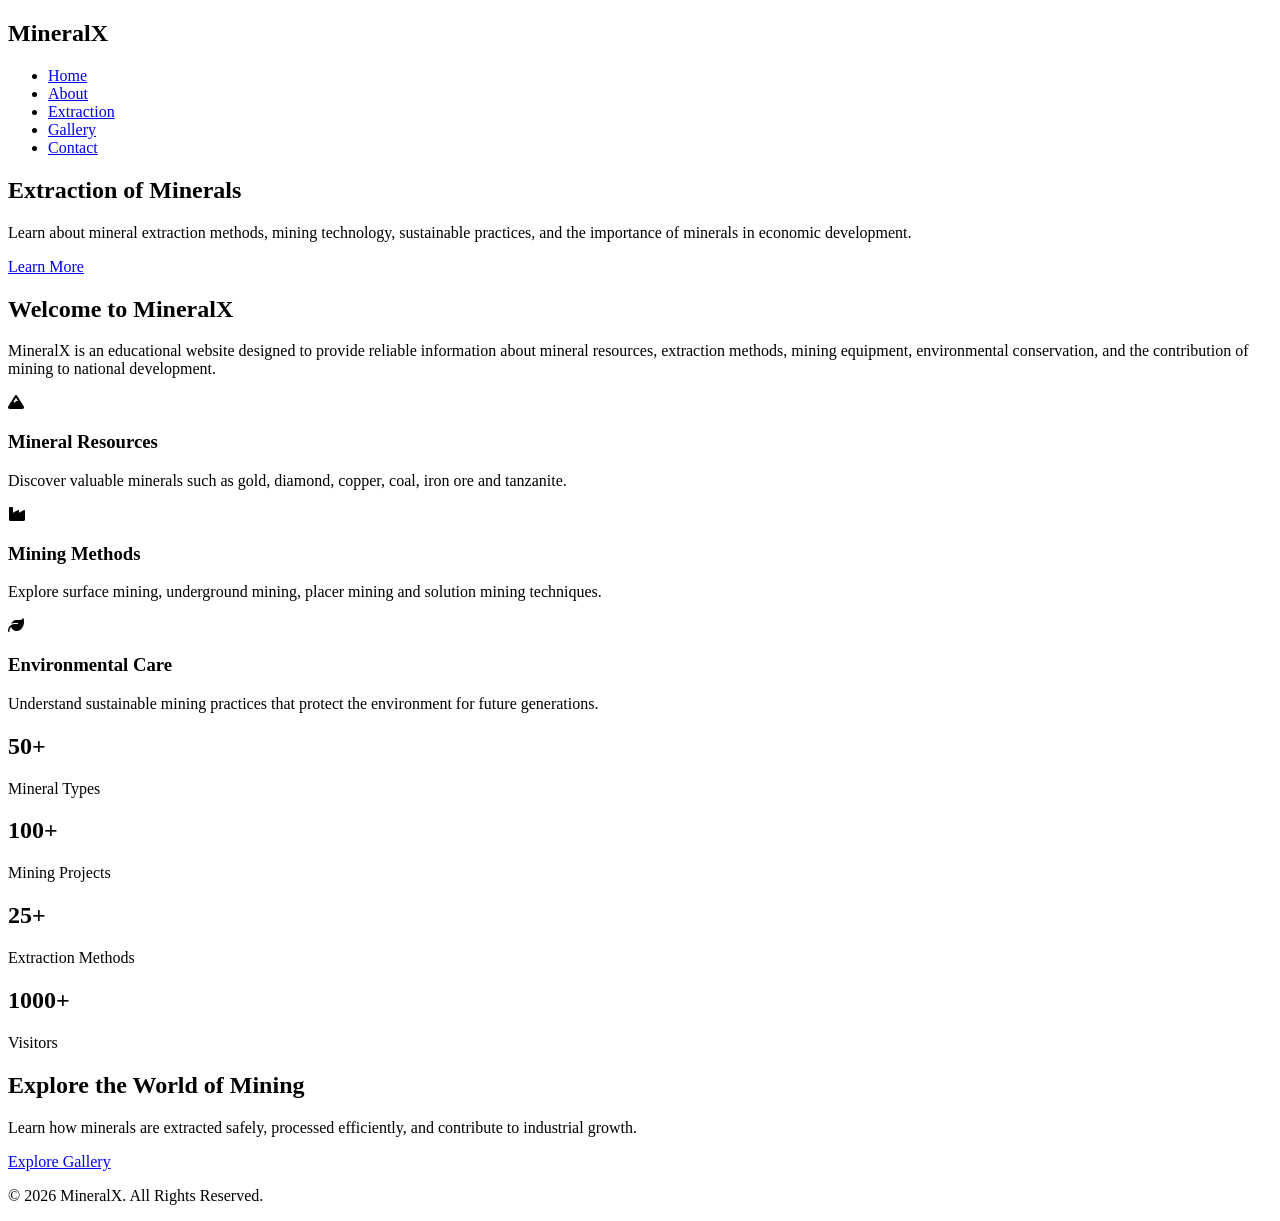
==== index.html @ 9e1f9440 "Add files via upload" ====
<!DOCTYPE html>
<html lang="en">
<head>
    <meta charset="UTF-8">
    <meta name="viewport" content="width=device-width, initial-scale=1.0">
    <title>MineralX | Extraction of Minerals</title>

    <link rel="stylesheet" href="css/style.css">
   

    <!-- Google Font -->
    <link href="https://fonts.googleapis.com/css2?family=Poppins:wght@300;400;500;600;700&display=swap" rel="stylesheet">

    <!-- Font Awesome -->
    <link rel="stylesheet"
    href="https://cdnjs.cloudflare.com/ajax/libs/font-awesome/6.6.0/css/all.min.css">
</head>

<body>

<!-- ================= HEADER ================= -->

<header>
    <nav class="navbar">

        <div class="logo">
            <h2>MineralX</h2>
        </div>

        <ul class="nav-links">
            <li><a href="index.html" class="active">Home</a></li>
            <li><a href="about.html">About</a></li>
            <li><a href="extraction.html">Extraction</a></li>
            <li><a href="gallery.html">Gallery</a></li>
            <li><a href="contact.html">Contact</a></li>
        </ul>

    </nav>
</header>

<!-- ================= HERO SECTION ================= -->

<section class="hero">

    <div class="hero-content">

        <h1>Extraction of Minerals</h1>

        <p>
            Learn about mineral extraction methods, mining technology,
            sustainable practices, and the importance of minerals in
            economic development.
        </p>

        <a href="about.html" class="btn">Learn More</a>

    </div>

</section>

<!-- ================= INTRO ================= -->

<section class="intro">

    <h2>Welcome to MineralX</h2>

    <p>
        MineralX is an educational website designed to provide
        reliable information about mineral resources, extraction
        methods, mining equipment, environmental conservation,
        and the contribution of mining to national development.
    </p>

</section>

<!-- ================= FEATURES ================= -->

<section class="features">

    <div class="card">
        <i class="fa-solid fa-mountain"></i>

        <h3>Mineral Resources</h3>

        <p>
            Discover valuable minerals such as gold,
            diamond, copper, coal, iron ore and tanzanite.
        </p>
    </div>

    <div class="card">
        <i class="fa-solid fa-industry"></i>

        <h3>Mining Methods</h3>

        <p>
            Explore surface mining, underground mining,
            placer mining and solution mining techniques.
        </p>
    </div>

    <div class="card">
        <i class="fa-solid fa-leaf"></i>

        <h3>Environmental Care</h3>

        <p>
            Understand sustainable mining practices
            that protect the environment for future generations.
        </p>
    </div>

</section>

<!-- ================= STATISTICS ================= -->

<section class="statistics">

    <div class="stat-box">
        <h2>50+</h2>
        <p>Mineral Types</p>
    </div>

    <div class="stat-box">
        <h2>100+</h2>
        <p>Mining Projects</p>
    </div>

    <div class="stat-box">
        <h2>25+</h2>
        <p>Extraction Methods</p>
    </div>

    <div class="stat-box">
        <h2>1000+</h2>
        <p>Visitors</p>
    </div>

</section>

<!-- ================= CALL TO ACTION ================= -->

<section class="cta">

    <h2>Explore the World of Mining</h2>

    <p>
        Learn how minerals are extracted safely,
        processed efficiently, and contribute to industrial growth.
    </p>

    <a href="gallery.html" class="btn">Explore Gallery</a>

</section>

<!-- ================= FOOTER ================= -->

<footer>

    <p>
        © 2026 MineralX. All Rights Reserved.
    </p>

</footer>

<script src="js/script.js"></script>

</body>
</html>
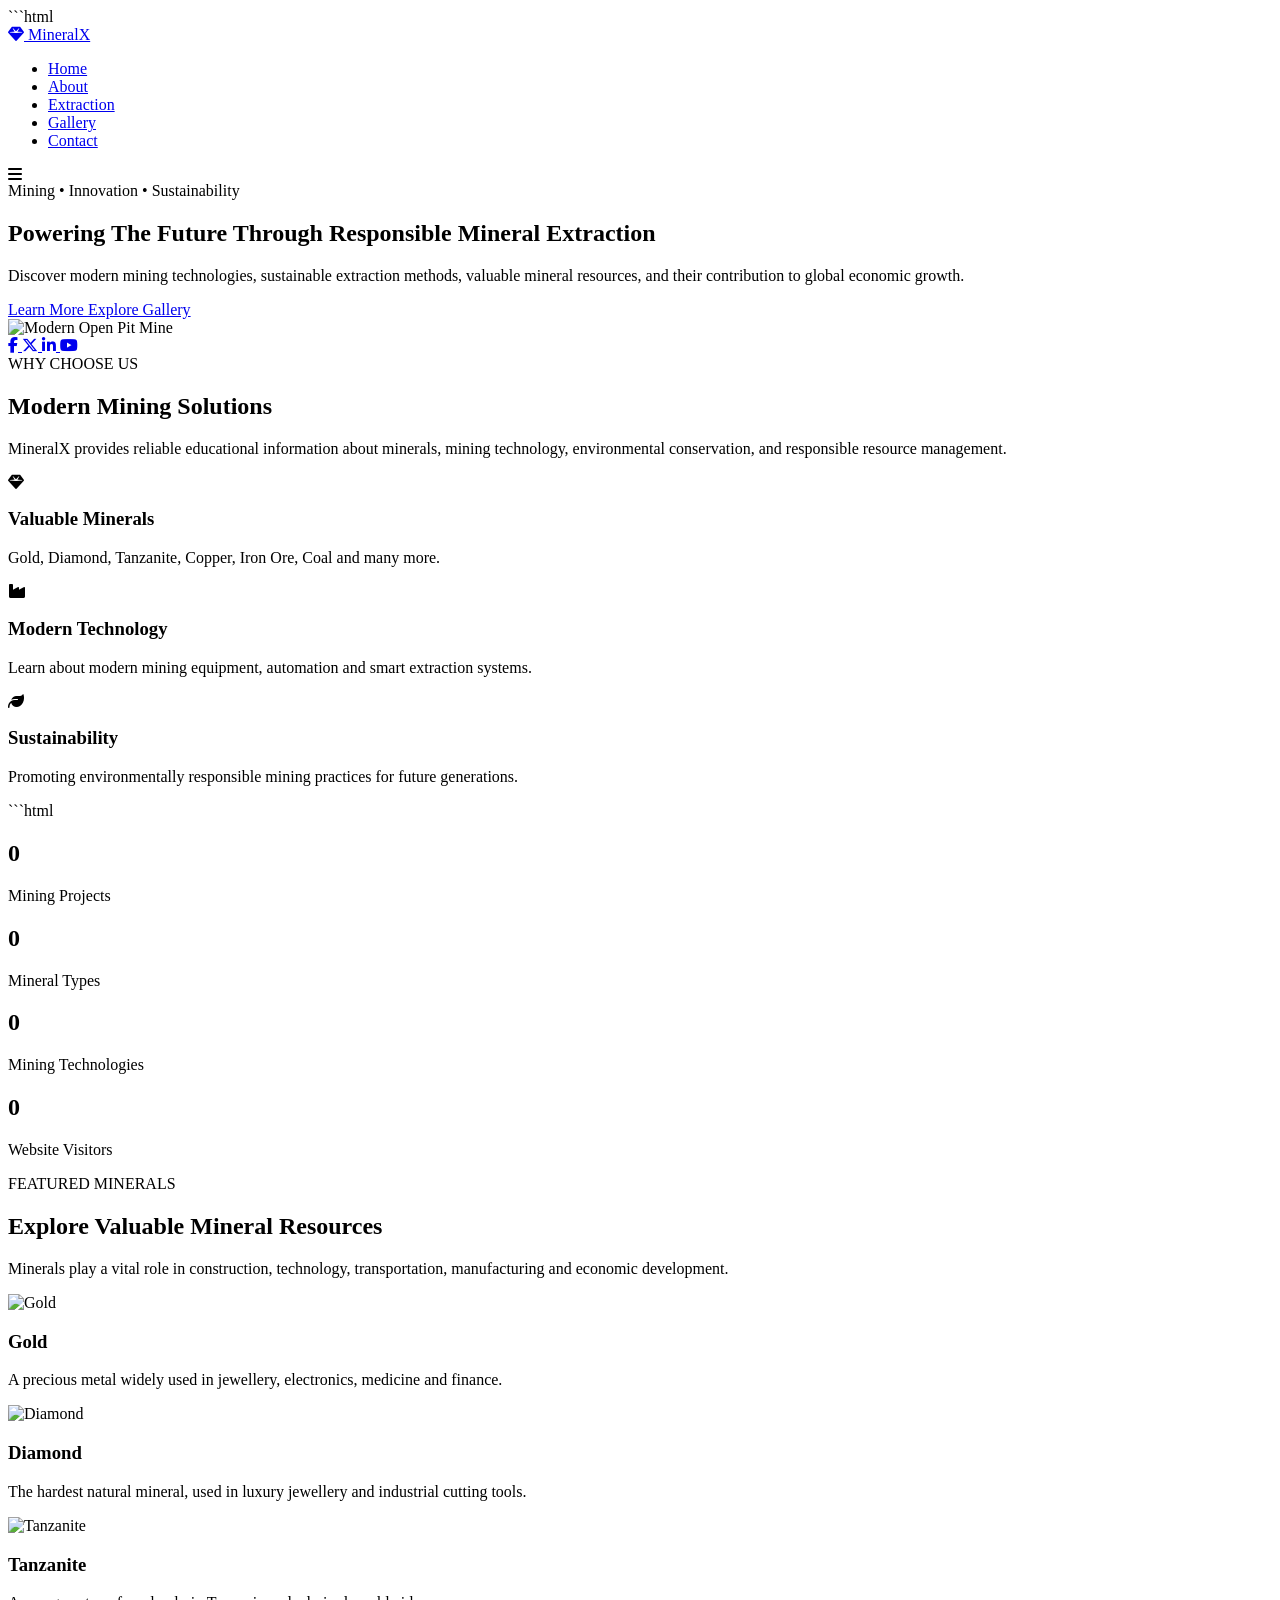
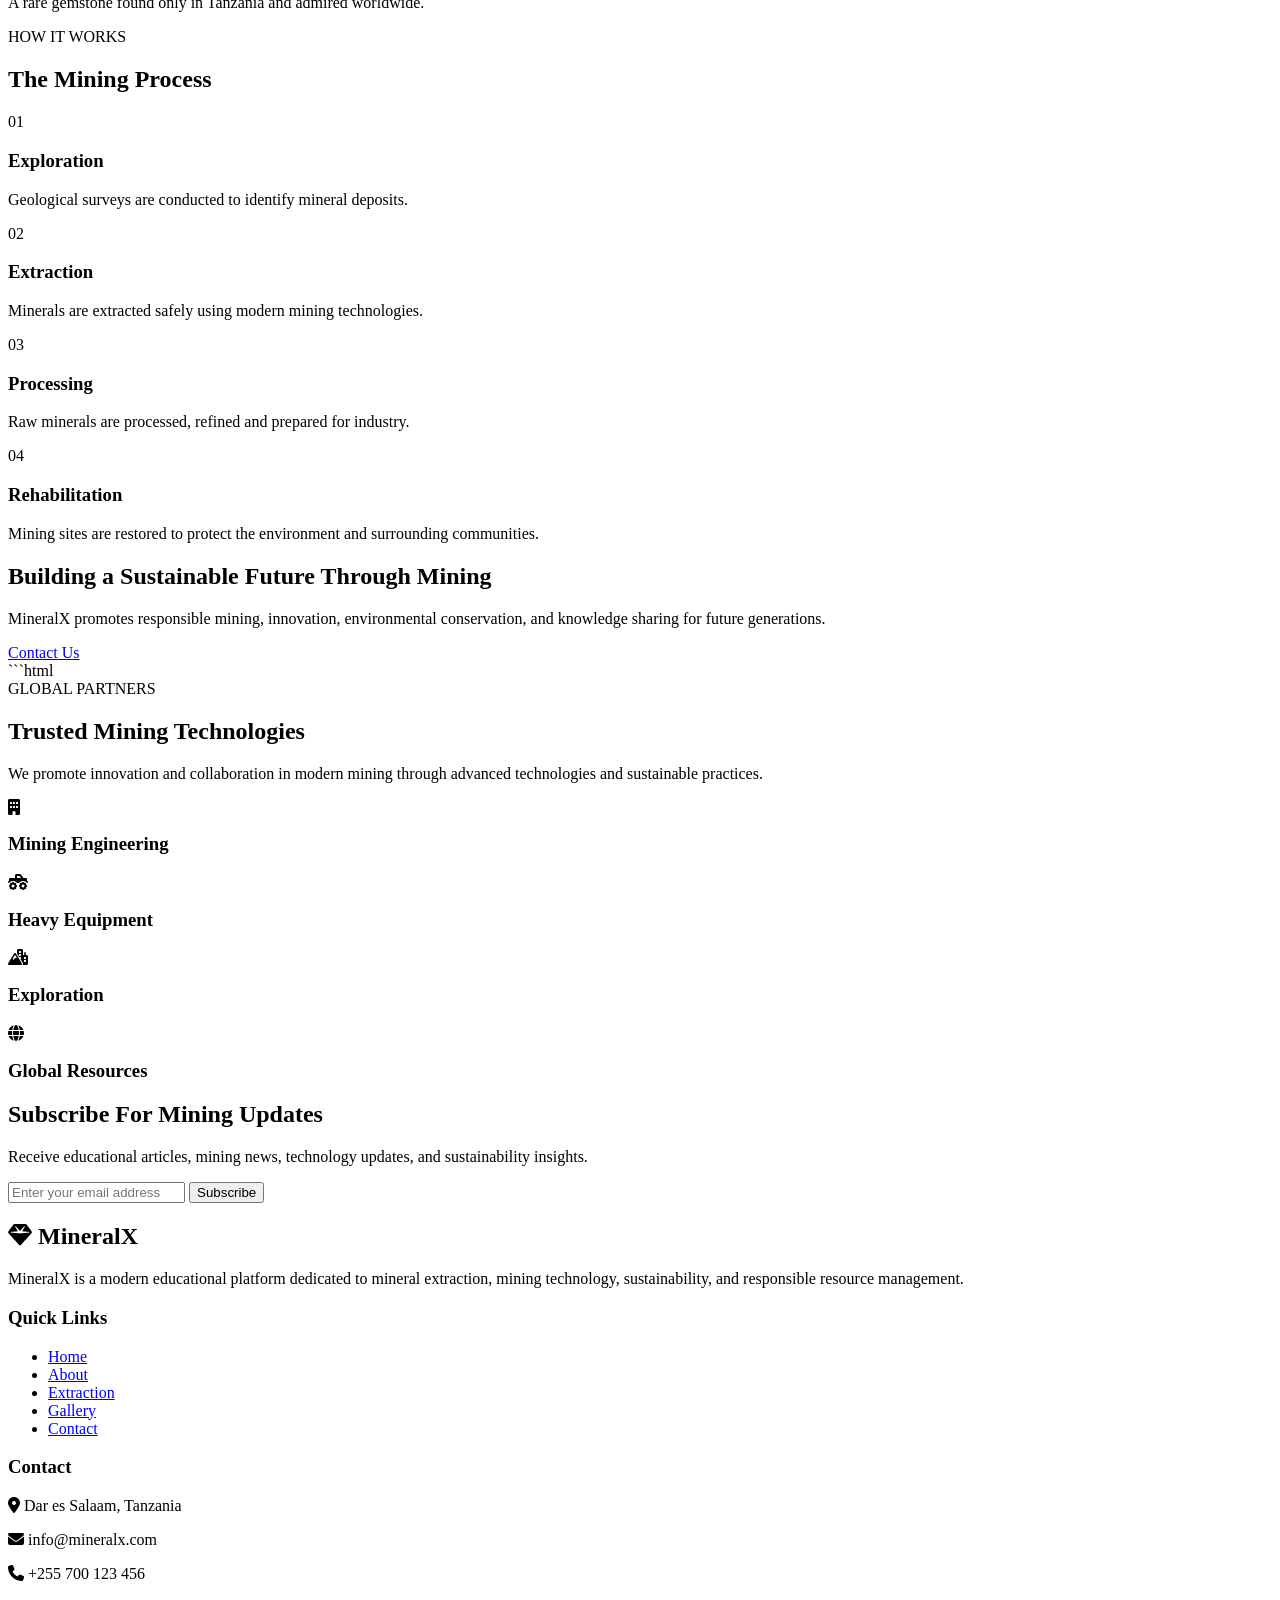
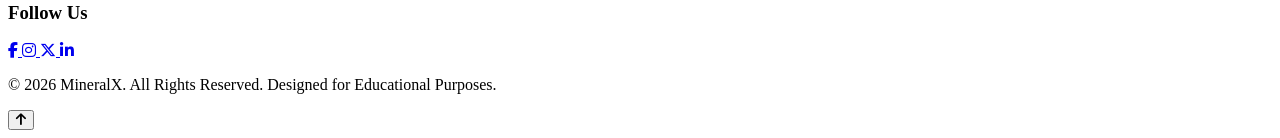
==== commit fead48de: "Add files via upload" ====
--- a/index.html
+++ b/index.html
@@ -1,169 +1,748 @@
+```html
 <!DOCTYPE html>
 <html lang="en">
+
 <head>
+
     <meta charset="UTF-8">
     <meta name="viewport" content="width=device-width, initial-scale=1.0">
-    <title>MineralX | Extraction of Minerals</title>
-
-    <link rel="stylesheet" href="css/style.css">
-   
+
+    <title>MineralX | Modern Mining Solutions</title>
+
+    <meta name="description"
+        content="MineralX is a modern educational website about mineral extraction, mining technology, sustainability and natural resources.">
 
     <!-- Google Font -->
-    <link href="https://fonts.googleapis.com/css2?family=Poppins:wght@300;400;500;600;700&display=swap" rel="stylesheet">
+    <link rel="preconnect" href="https://fonts.googleapis.com">
+    <link rel="preconnect" href="https://fonts.gstatic.com" crossorigin>
+
+    <link href="https://fonts.googleapis.com/css2?family=Poppins:wght@300;400;500;600;700;800&display=swap"
+        rel="stylesheet">
 
     <!-- Font Awesome -->
     <link rel="stylesheet"
-    href="https://cdnjs.cloudflare.com/ajax/libs/font-awesome/6.6.0/css/all.min.css">
+        href="https://cdnjs.cloudflare.com/ajax/libs/font-awesome/6.6.0/css/all.min.css">
+
+    <!-- Main CSS -->
+    <link rel="stylesheet" href="css/style.css">
+
 </head>
 
 <body>
 
+<!-- ================= PRELOADER ================= -->
+
+<div id="preloader">
+    <div class="loader"></div>
+</div>
+
 <!-- ================= HEADER ================= -->
 
-<header>
+<header id="header">
+
     <nav class="navbar">
 
-        <div class="logo">
-            <h2>MineralX</h2>
-        </div>
-
-        <ul class="nav-links">
-            <li><a href="index.html" class="active">Home</a></li>
-            <li><a href="about.html">About</a></li>
-            <li><a href="extraction.html">Extraction</a></li>
-            <li><a href="gallery.html">Gallery</a></li>
-            <li><a href="contact.html">Contact</a></li>
+        <a href="index.html" class="logo">
+
+            <i class="fa-solid fa-gem"></i>
+
+            <span>MineralX</span>
+
+        </a>
+
+        <ul class="nav-menu">
+
+            <li>
+                <a href="index.html" class="active">
+                    Home
+                </a>
+            </li>
+
+            <li>
+                <a href="about.html">
+                    About
+                </a>
+            </li>
+
+            <li>
+                <a href="extraction.html">
+                    Extraction
+                </a>
+            </li>
+
+            <li>
+                <a href="gallery.html">
+                    Gallery
+                </a>
+            </li>
+
+            <li>
+                <a href="contact.html">
+                    Contact
+                </a>
+            </li>
+
         </ul>
 
+        <div class="menu-btn">
+
+            <i class="fas fa-bars"></i>
+
+        </div>
+
     </nav>
+
 </header>
 
-<!-- ================= HERO SECTION ================= -->
+<!-- ================= HERO ================= -->
 
 <section class="hero">
 
+    <div class="hero-overlay"></div>
+
     <div class="hero-content">
 
-        <h1>Extraction of Minerals</h1>
+        <span class="hero-tag">
+
+            Mining • Innovation • Sustainability
+
+        </span>
+
+        <h1>
+
+            Powering The Future Through
+            Responsible Mineral Extraction
+
+        </h1>
 
         <p>
-            Learn about mineral extraction methods, mining technology,
-            sustainable practices, and the importance of minerals in
-            economic development.
+
+            Discover modern mining technologies,
+            sustainable extraction methods,
+            valuable mineral resources,
+            and their contribution to global economic growth.
+
         </p>
 
-        <a href="about.html" class="btn">Learn More</a>
-
-    </div>
+        <div class="hero-buttons">
+
+            <a href="about.html" class="btn-primary">
+
+                Learn More
+
+            </a>
+
+            <a href="gallery.html" class="btn-secondary">
+
+                Explore Gallery
+
+            </a>
+
+        </div>
+
+    </div>
+
+    <!-- Hero Image -->
+    <!-- Badala ya folder la images, weka link hapa -->
+
+    <img
+
+        src="https://www.google.com/imgres?q=extraction%20of%20mineral%20geita&imgurl=https%3A%2F%2Fwww.miningfrontier.com%2Fwp-content%2Fuploads%2F2026%2F06%2Fimwelo-gold-project.webp&imgrefurl=https%3A%2F%2Fwww.miningfrontier.com%2Fpress-releases%2Fimwelo-gold-project-a-tanzania-gold-mine-to-be-gold-funded%2F&docid=VSr9dCdRti04IM&tbnid=961ebAPlWI7zqM&vet=12ahUKEwiW7JiD0LyVAxWa2QIHHWTzO5I4HhCc8A56BAhyEAA..i&w=1030&h=580&hcb=2&ved=2ahUKEwiW7JiD0LyVAxWa2QIHHWTzO5I4HhCc8A56BAhyEAA"
+
+        alt="Modern Open Pit Mine"
+
+        class="hero-image">
 
 </section>
 
-<!-- ================= INTRO ================= -->
-
-<section class="intro">
-
-    <h2>Welcome to MineralX</h2>
-
-    <p>
-        MineralX is an educational website designed to provide
-        reliable information about mineral resources, extraction
-        methods, mining equipment, environmental conservation,
-        and the contribution of mining to national development.
-    </p>
+<!-- ================= FLOATING SOCIAL ================= -->
+
+<div class="social-icons">
+
+    <a href="#">
+
+        <i class="fab fa-facebook-f"></i>
+
+    </a>
+
+    <a href="#">
+
+        <i class="fab fa-x-twitter"></i>
+
+    </a>
+
+    <a href="#">
+
+        <i class="fab fa-linkedin-in"></i>
+
+    </a>
+
+    <a href="#">
+
+        <i class="fab fa-youtube"></i>
+
+    </a>
+
+</div>
+
+<!-- ================= FEATURE SECTION ================= -->
+
+<section class="features">
+
+    <div class="section-title">
+
+        <span>
+
+            WHY CHOOSE US
+
+        </span>
+
+        <h2>
+
+            Modern Mining Solutions
+
+        </h2>
+
+        <p>
+
+            MineralX provides reliable educational information
+            about minerals, mining technology,
+            environmental conservation,
+            and responsible resource management.
+
+        </p>
+
+    </div>
+
+    <div class="feature-grid">
+
+        <div class="feature-card">
+
+            <i class="fa-solid fa-gem"></i>
+
+            <h3>
+
+                Valuable Minerals
+
+            </h3>
+
+            <p>
+
+                Gold, Diamond,
+                Tanzanite,
+                Copper,
+                Iron Ore,
+                Coal and many more.
+
+            </p>
+
+        </div>
+
+        <div class="feature-card">
+
+            <i class="fa-solid fa-industry"></i>
+
+            <h3>
+
+                Modern Technology
+
+            </h3>
+
+            <p>
+
+                Learn about modern mining equipment,
+                automation and smart extraction systems.
+
+            </p>
+
+        </div>
+
+        <div class="feature-card">
+
+            <i class="fa-solid fa-leaf"></i>
+
+            <h3>
+
+                Sustainability
+
+            </h3>
+
+            <p>
+
+                Promoting environmentally responsible
+                mining practices for future generations.
+
+            </p>
+
+        </div>
+
+    </div>
 
 </section>
-
-<!-- ================= FEATURES ================= -->
-
-<section class="features">
-
-    <div class="card">
-        <i class="fa-solid fa-mountain"></i>
-
-        <h3>Mineral Resources</h3>
+```html
+<!-- ================= STATISTICS ================= -->
+
+<section class="statistics">
+
+    <div class="stat-box">
+        <h2 class="counter" data-target="150">0</h2>
+        <p>Mining Projects</p>
+    </div>
+
+    <div class="stat-box">
+        <h2 class="counter" data-target="80">0</h2>
+        <p>Mineral Types</p>
+    </div>
+
+    <div class="stat-box">
+        <h2 class="counter" data-target="35">0</h2>
+        <p>Mining Technologies</p>
+    </div>
+
+    <div class="stat-box">
+        <h2 class="counter" data-target="5000">0</h2>
+        <p>Website Visitors</p>
+    </div>
+
+</section>
+
+<!-- ================= FEATURED MINERALS ================= -->
+
+<section class="minerals">
+
+    <div class="section-title">
+
+        <span>FEATURED MINERALS</span>
+
+        <h2>Explore Valuable Mineral Resources</h2>
 
         <p>
-            Discover valuable minerals such as gold,
-            diamond, copper, coal, iron ore and tanzanite.
+
+            Minerals play a vital role in construction,
+            technology, transportation,
+            manufacturing and economic development.
+
         </p>
-    </div>
-
-    <div class="card">
-        <i class="fa-solid fa-industry"></i>
-
-        <h3>Mining Methods</h3>
+
+    </div>
+
+    <div class="mineral-grid">
+
+        <div class="mineral-card">
+
+            <img
+            src="https://www.google.com/imgres?q=gold&imgurl=https%3A%2F%2Fupload.wikimedia.org%2Fwikipedia%2Fcommons%2Fthumb%2F6%2F69%2FGold_nugget_%2528Australia%2529_4_%252816848647509%2529.jpg%2F1280px-Gold_nugget_%2528Australia%2529_4_%252816848647509%2529.jpg&imgrefurl=https%3A%2F%2Fsimple.wikipedia.org%2Fwiki%2FGold&docid=y9gS1nDmKG-AhM&tbnid=CB0AO5V9Kh22RM&vet=12ahUKEwik0-uszbyVAxX_2AIHHb1fFtoQnPAOegUIhwEQAA..i&w=1280&h=826&hcb=2&ved=2ahUKEwik0-uszbyVAxX_2AIHHb1fFtoQnPAOegUIhwEQAA"
+            alt="Gold">
+
+            <div class="mineral-content">
+
+                <h3>Gold</h3>
+
+                <p>
+
+                    A precious metal widely used
+                    in jewellery,
+                    electronics,
+                    medicine and finance.
+
+                </p>
+
+            </div>
+
+        </div>
+
+        <div class="mineral-card">
+
+            <img
+            src="https://www.google.com/imgres?q=diamond&imgurl=https%3A%2F%2Fdocs.growndiamondcorp.com%2Fblog%2Ftypes-of-diamonds.png&imgrefurl=https%3A%2F%2Fwww.growndiamondcorp.com%2Fblog%2Ftypes-of-diamonds%2F&docid=-PT3LBJb5nv6-M&tbnid=-i2BBeiqqwc5hM&vet=12ahUKEwiY_JPYzbyVAxV90wIHHTLDHJgQnPAOegQIPBAA..i&w=613&h=420&hcb=2&ved=2ahUKEwiY_JPYzbyVAxV90wIHHTLDHJgQnPAOegQIPBAA"
+            alt="Diamond">
+
+            <div class="mineral-content">
+
+                <h3>Diamond</h3>
+
+                <p>
+
+                    The hardest natural mineral,
+                    used in luxury jewellery
+                    and industrial cutting tools.
+
+                </p>
+
+            </div>
+
+        </div>
+
+        <div class="mineral-card">
+
+            <img
+            src="https://www.google.com/imgres?q=tanzanite&imgurl=https%3A%2F%2Fimages.squarespace-cdn.com%2Fcontent%2Fv1%2F61825c74d9203b33c801cdc9%2F1727256665579-7UVQJ51OVQ7BPXRC99N2%2F26.LSB_43945_S-000827.jpeg&imgrefurl=https%3A%2F%2Fwww.dorishangartner.com%2Fgems%2Ftanzanite&docid=oxTPnQa7j9rk6M&tbnid=_P4KQFehKa6JsM&vet=12ahUKEwjgjMCIzryVAxUe8AIHHRfsBg8QnPAOegQIbxAA..i&w=2500&h=3750&hcb=2&ved=2ahUKEwjgjMCIzryVAxUe8AIHHRfsBg8QnPAOegQIbxAA"
+            alt="Tanzanite">
+
+            <div class="mineral-content">
+
+                <h3>Tanzanite</h3>
+
+                <p>
+
+                    A rare gemstone found only
+                    in Tanzania and admired worldwide.
+
+                </p>
+
+            </div>
+
+        </div>
+
+    </div>
+
+</section>
+
+<!-- ================= MINING PROCESS ================= -->
+
+<section class="process">
+
+    <div class="section-title">
+
+        <span>HOW IT WORKS</span>
+
+        <h2>The Mining Process</h2>
+
+    </div>
+
+    <div class="process-container">
+
+        <div class="process-box">
+
+            <div class="number">01</div>
+
+            <h3>Exploration</h3>
+
+            <p>
+
+                Geological surveys are conducted
+                to identify mineral deposits.
+
+            </p>
+
+        </div>
+
+        <div class="process-box">
+
+            <div class="number">02</div>
+
+            <h3>Extraction</h3>
+
+            <p>
+
+                Minerals are extracted safely
+                using modern mining technologies.
+
+            </p>
+
+        </div>
+
+        <div class="process-box">
+
+            <div class="number">03</div>
+
+            <h3>Processing</h3>
+
+            <p>
+
+                Raw minerals are processed,
+                refined and prepared for industry.
+
+            </p>
+
+        </div>
+
+        <div class="process-box">
+
+            <div class="number">04</div>
+
+            <h3>Rehabilitation</h3>
+
+            <p>
+
+                Mining sites are restored
+                to protect the environment
+                and surrounding communities.
+
+            </p>
+
+        </div>
+
+    </div>
+
+</section>
+
+<!-- ================= CALL TO ACTION ================= -->
+
+<section class="cta">
+
+    <div class="cta-content">
+
+        <h2>
+
+            Building a Sustainable Future Through Mining
+
+        </h2>
 
         <p>
-            Explore surface mining, underground mining,
-            placer mining and solution mining techniques.
+
+            MineralX promotes responsible mining,
+            innovation,
+            environmental conservation,
+            and knowledge sharing
+            for future generations.
+
         </p>
-    </div>
-
-    <div class="card">
-        <i class="fa-solid fa-leaf"></i>
-
-        <h3>Environmental Care</h3>
+
+        <a href="contact.html" class="btn-primary">
+
+            Contact Us
+
+        </a>
+
+    </div>
+
+</section>
+```html
+<!-- ================= PARTNERS ================= -->
+
+<section class="partners">
+
+    <div class="section-title">
+
+        <span>GLOBAL PARTNERS</span>
+
+        <h2>Trusted Mining Technologies</h2>
 
         <p>
-            Understand sustainable mining practices
-            that protect the environment for future generations.
+
+            We promote innovation and collaboration in modern mining
+            through advanced technologies and sustainable practices.
+
         </p>
+
+    </div>
+
+    <div class="partner-grid">
+
+        <div class="partner-card">
+            <i class="fa-solid fa-building"></i>
+            <h3>Mining Engineering</h3>
+        </div>
+
+        <div class="partner-card">
+            <i class="fa-solid fa-truck-monster"></i>
+            <h3>Heavy Equipment</h3>
+        </div>
+
+        <div class="partner-card">
+            <i class="fa-solid fa-mountain-city"></i>
+            <h3>Exploration</h3>
+        </div>
+
+        <div class="partner-card">
+            <i class="fa-solid fa-globe"></i>
+            <h3>Global Resources</h3>
+        </div>
+
     </div>
 
 </section>
 
-<!-- ================= STATISTICS ================= -->
-
-<section class="statistics">
-
-    <div class="stat-box">
-        <h2>50+</h2>
-        <p>Mineral Types</p>
-    </div>
-
-    <div class="stat-box">
-        <h2>100+</h2>
-        <p>Mining Projects</p>
-    </div>
-
-    <div class="stat-box">
-        <h2>25+</h2>
-        <p>Extraction Methods</p>
-    </div>
-
-    <div class="stat-box">
-        <h2>1000+</h2>
-        <p>Visitors</p>
+<!-- ================= NEWSLETTER ================= -->
+
+<section class="newsletter">
+
+    <div class="newsletter-content">
+
+        <h2>
+
+            Subscribe For Mining Updates
+
+        </h2>
+
+        <p>
+
+            Receive educational articles,
+            mining news,
+            technology updates,
+            and sustainability insights.
+
+        </p>
+
+        <form class="newsletter-form">
+
+            <input
+                type="email"
+                placeholder="Enter your email address"
+                required>
+
+            <button type="submit">
+
+                Subscribe
+
+            </button>
+
+        </form>
+
     </div>
 
 </section>
 
-<!-- ================= CALL TO ACTION ================= -->
-
-<section class="cta">
-
-    <h2>Explore the World of Mining</h2>
-
-    <p>
-        Learn how minerals are extracted safely,
-        processed efficiently, and contribute to industrial growth.
-    </p>
-
-    <a href="gallery.html" class="btn">Explore Gallery</a>
-
-</section>
-
 <!-- ================= FOOTER ================= -->
 
-<footer>
-
-    <p>
-        © 2026 MineralX. All Rights Reserved.
-    </p>
+<footer class="footer">
+
+    <div class="footer-container">
+
+        <div class="footer-about">
+
+            <h2>
+
+                <i class="fa-solid fa-gem"></i>
+
+                MineralX
+
+            </h2>
+
+            <p>
+
+                MineralX is a modern educational platform
+                dedicated to mineral extraction,
+                mining technology,
+                sustainability,
+                and responsible resource management.
+
+            </p>
+
+        </div>
+
+        <div class="footer-links">
+
+            <h3>
+
+                Quick Links
+
+            </h3>
+
+            <ul>
+
+                <li>
+                    <a href="index.html">Home</a>
+                </li>
+
+                <li>
+                    <a href="about.html">About</a>
+                </li>
+
+                <li>
+                    <a href="extraction.html">Extraction</a>
+                </li>
+
+                <li>
+                    <a href="gallery.html">Gallery</a>
+                </li>
+
+                <li>
+                    <a href="contact.html">Contact</a>
+                </li>
+
+            </ul>
+
+        </div>
+
+        <div class="footer-contact">
+
+            <h3>
+
+                Contact
+
+            </h3>
+
+            <p>
+
+                <i class="fa-solid fa-location-dot"></i>
+
+                Dar es Salaam, Tanzania
+
+            </p>
+
+            <p>
+
+                <i class="fa-solid fa-envelope"></i>
+
+                info@mineralx.com
+
+            </p>
+
+            <p>
+
+                <i class="fa-solid fa-phone"></i>
+
+                +255 700 123 456
+
+            </p>
+
+        </div>
+
+        <div class="footer-social">
+
+            <h3>
+
+                Follow Us
+
+            </h3>
+
+            <a href="#">
+                <i class="fab fa-facebook-f"></i>
+            </a>
+
+            <a href="#">
+                <i class="fab fa-instagram"></i>
+            </a>
+
+            <a href="#">
+                <i class="fab fa-x-twitter"></i>
+            </a>
+
+            <a href="#">
+                <i class="fab fa-linkedin-in"></i>
+            </a>
+
+        </div>
+
+    </div>
+
+    <div class="footer-bottom">
+
+        <p>
+
+            © 2026 MineralX. All Rights Reserved.
+            Designed for Educational Purposes.
+
+        </p>
+
+    </div>
 
 </footer>
 
+<!-- ================= BACK TO TOP ================= -->
+
+<button id="backToTop">
+
+    <i class="fa-solid fa-arrow-up"></i>
+
+</button>
+
+<!-- ================= JAVASCRIPT ================= -->
+
 <script src="js/script.js"></script>
 
 </body>
-</html>+
+</html>
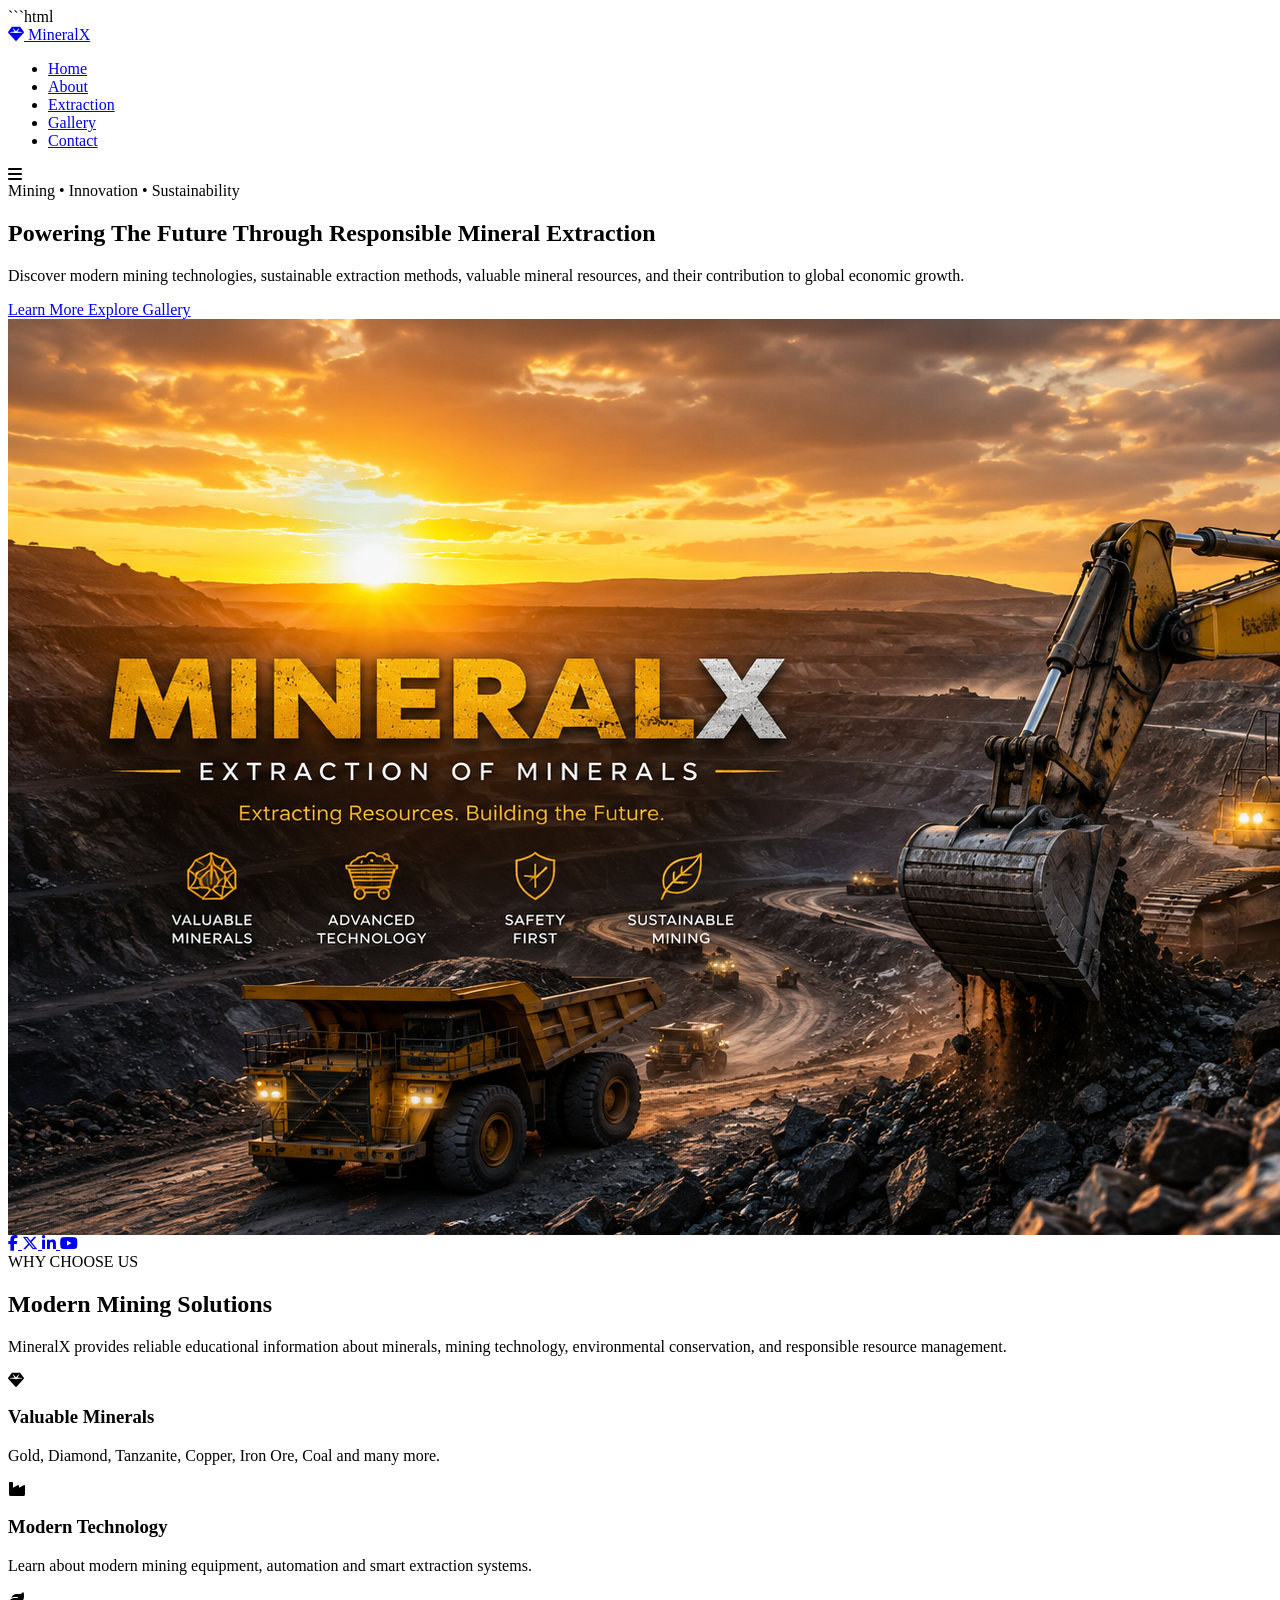
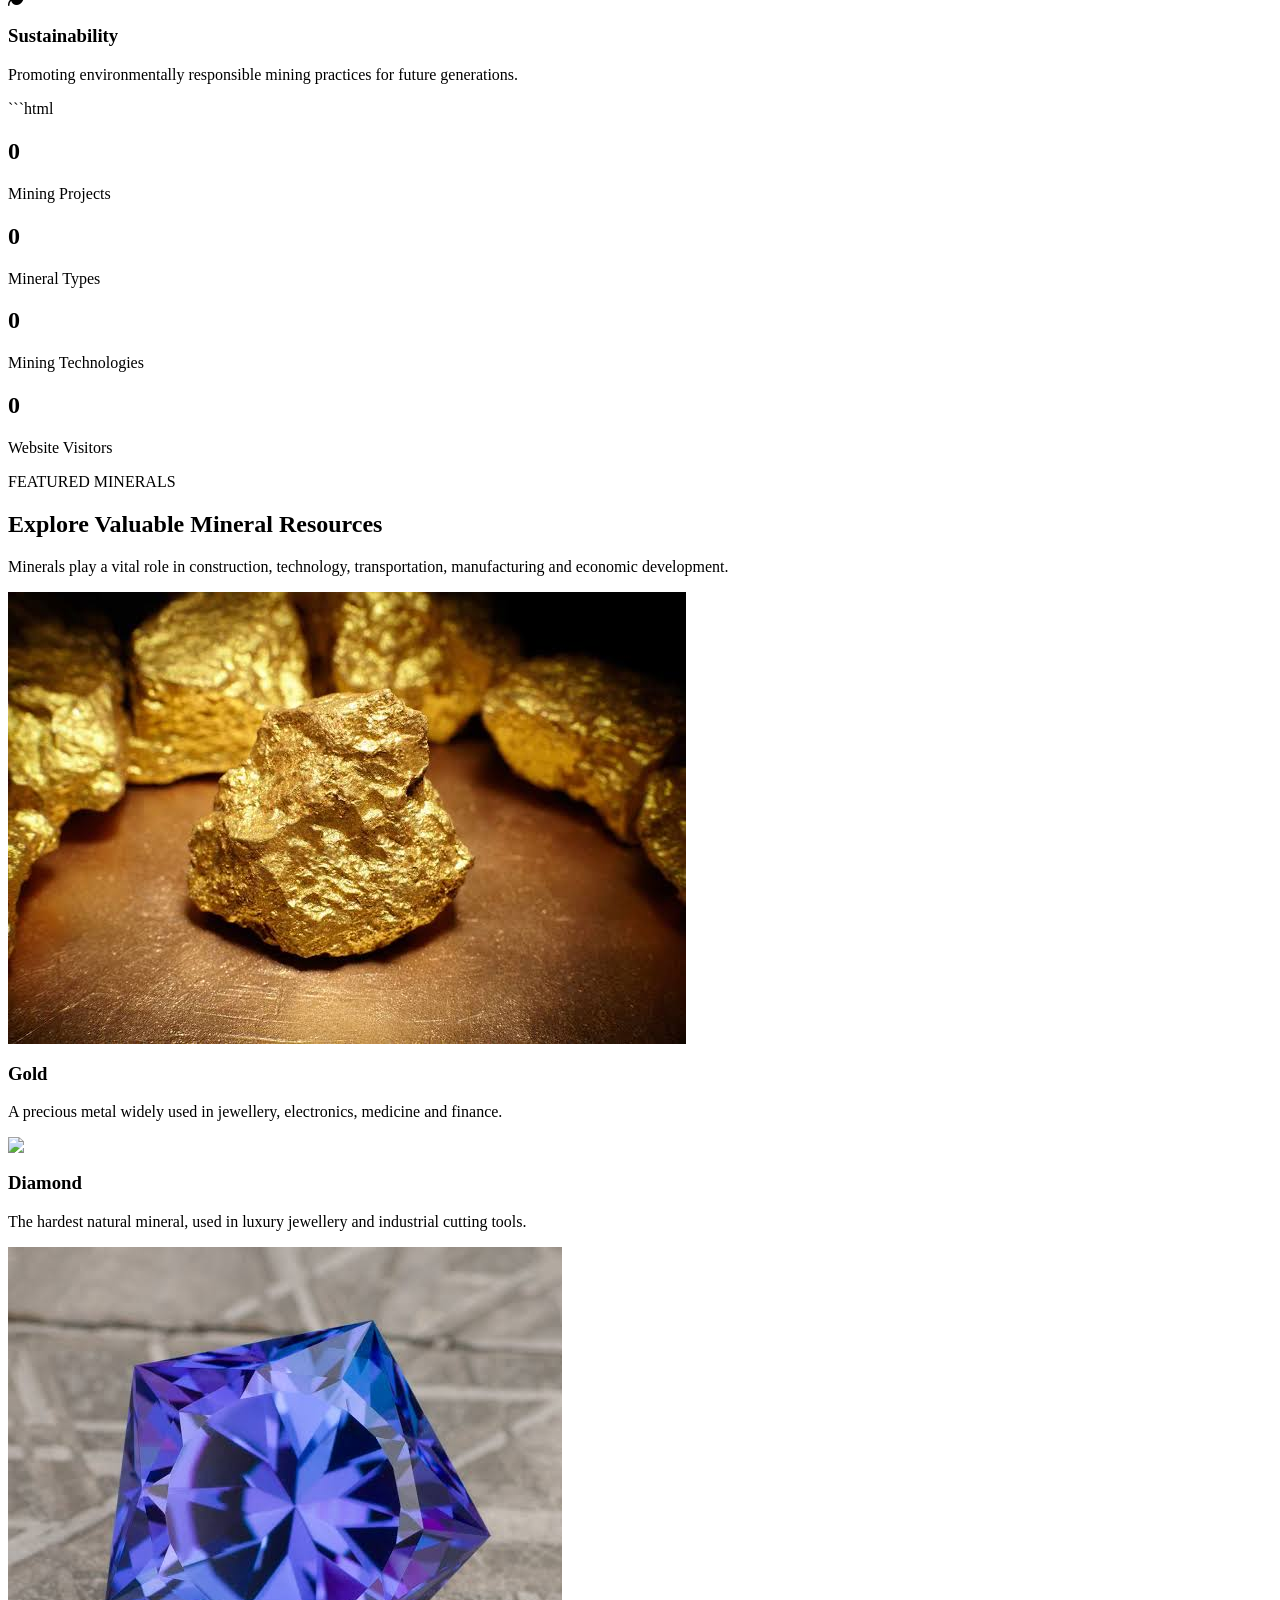
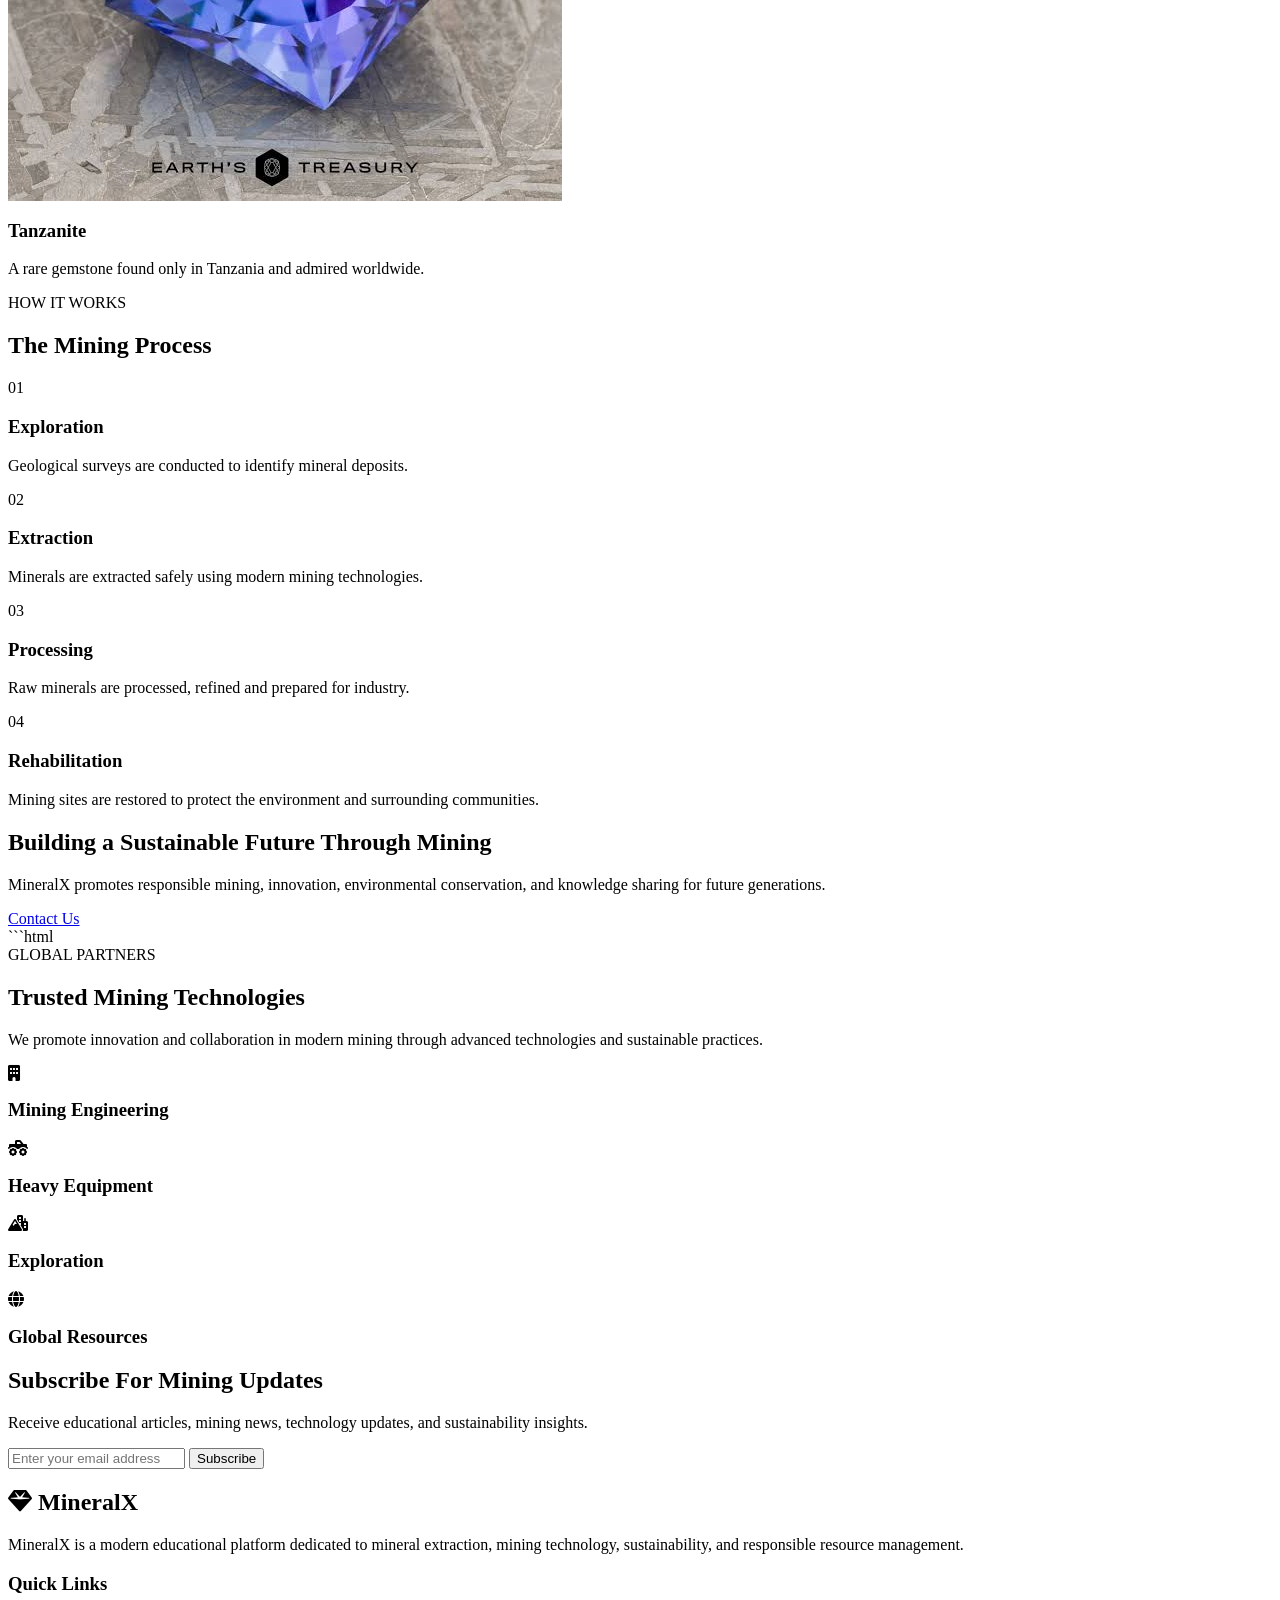
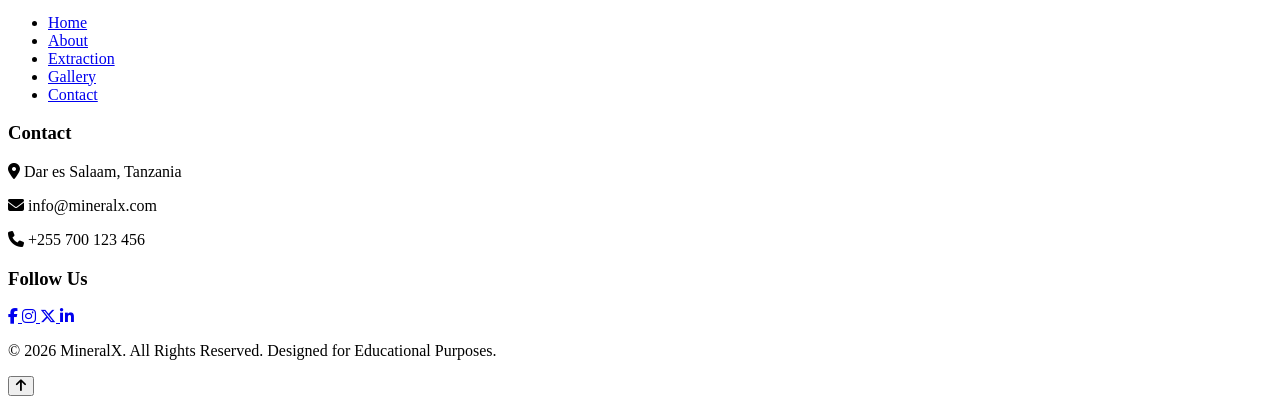
==== commit f93c3c72: "Update index.html" ====
--- a/index.html
+++ b/index.html
@@ -24,7 +24,7 @@
         href="https://cdnjs.cloudflare.com/ajax/libs/font-awesome/6.6.0/css/all.min.css">
 
     <!-- Main CSS -->
-    <link rel="stylesheet" href="css/style.css">
+    <link rel="stylesheet" href="CSS/Style.css">
 
 </head>
 
@@ -32,9 +32,6 @@
 
 <!-- ================= PRELOADER ================= -->
 
-<div id="preloader">
-    <div class="loader"></div>
-</div>
 
 <!-- ================= HEADER ================= -->
 
@@ -144,14 +141,11 @@
 
     <!-- Hero Image -->
     <!-- Badala ya folder la images, weka link hapa -->
-
-    <img
-
-        src="https://www.google.com/imgres?q=extraction%20of%20mineral%20geita&imgurl=https%3A%2F%2Fwww.miningfrontier.com%2Fwp-content%2Fuploads%2F2026%2F06%2Fimwelo-gold-project.webp&imgrefurl=https%3A%2F%2Fwww.miningfrontier.com%2Fpress-releases%2Fimwelo-gold-project-a-tanzania-gold-mine-to-be-gold-funded%2F&docid=VSr9dCdRti04IM&tbnid=961ebAPlWI7zqM&vet=12ahUKEwiW7JiD0LyVAxWa2QIHHWTzO5I4HhCc8A56BAhyEAA..i&w=1030&h=580&hcb=2&ved=2ahUKEwiW7JiD0LyVAxWa2QIHHWTzO5I4HhCc8A56BAhyEAA"
-
-        alt="Modern Open Pit Mine"
-
-        class="hero-image">
+<section class="hero">
+
+<img src="image/hero.jpg" class="hero-image" alt="Mining Hero">
+
+<div class="hero-overlay"></div>
 
 </section>
 
@@ -330,9 +324,7 @@
 
         <div class="mineral-card">
 
-            <img
-            src="https://www.google.com/imgres?q=gold&imgurl=https%3A%2F%2Fupload.wikimedia.org%2Fwikipedia%2Fcommons%2Fthumb%2F6%2F69%2FGold_nugget_%2528Australia%2529_4_%252816848647509%2529.jpg%2F1280px-Gold_nugget_%2528Australia%2529_4_%252816848647509%2529.jpg&imgrefurl=https%3A%2F%2Fsimple.wikipedia.org%2Fwiki%2FGold&docid=y9gS1nDmKG-AhM&tbnid=CB0AO5V9Kh22RM&vet=12ahUKEwik0-uszbyVAxX_2AIHHb1fFtoQnPAOegUIhwEQAA..i&w=1280&h=826&hcb=2&ved=2ahUKEwik0-uszbyVAxX_2AIHHb1fFtoQnPAOegUIhwEQAA"
-            alt="Gold">
+          <img src="image/gold.jpg" alt="Gold Mine">
 
             <div class="mineral-content">
 
@@ -352,10 +344,7 @@
         </div>
 
         <div class="mineral-card">
-
-            <img
-            src="https://www.google.com/imgres?q=diamond&imgurl=https%3A%2F%2Fdocs.growndiamondcorp.com%2Fblog%2Ftypes-of-diamonds.png&imgrefurl=https%3A%2F%2Fwww.growndiamondcorp.com%2Fblog%2Ftypes-of-diamonds%2F&docid=-PT3LBJb5nv6-M&tbnid=-i2BBeiqqwc5hM&vet=12ahUKEwiY_JPYzbyVAxV90wIHHTLDHJgQnPAOegQIPBAA..i&w=613&h=420&hcb=2&ved=2ahUKEwiY_JPYzbyVAxV90wIHHTLDHJgQnPAOegQIPBAA"
-            alt="Diamond">
+<img src="image/diamond.jpg">
 
             <div class="mineral-content">
 
@@ -375,9 +364,7 @@
 
         <div class="mineral-card">
 
-            <img
-            src="https://www.google.com/imgres?q=tanzanite&imgurl=https%3A%2F%2Fimages.squarespace-cdn.com%2Fcontent%2Fv1%2F61825c74d9203b33c801cdc9%2F1727256665579-7UVQJ51OVQ7BPXRC99N2%2F26.LSB_43945_S-000827.jpeg&imgrefurl=https%3A%2F%2Fwww.dorishangartner.com%2Fgems%2Ftanzanite&docid=oxTPnQa7j9rk6M&tbnid=_P4KQFehKa6JsM&vet=12ahUKEwjgjMCIzryVAxUe8AIHHRfsBg8QnPAOegQIbxAA..i&w=2500&h=3750&hcb=2&ved=2ahUKEwjgjMCIzryVAxUe8AIHHRfsBg8QnPAOegQIbxAA"
-            alt="Tanzanite">
+            <img src="image/tanzanite.jpg">
 
             <div class="mineral-content">
 
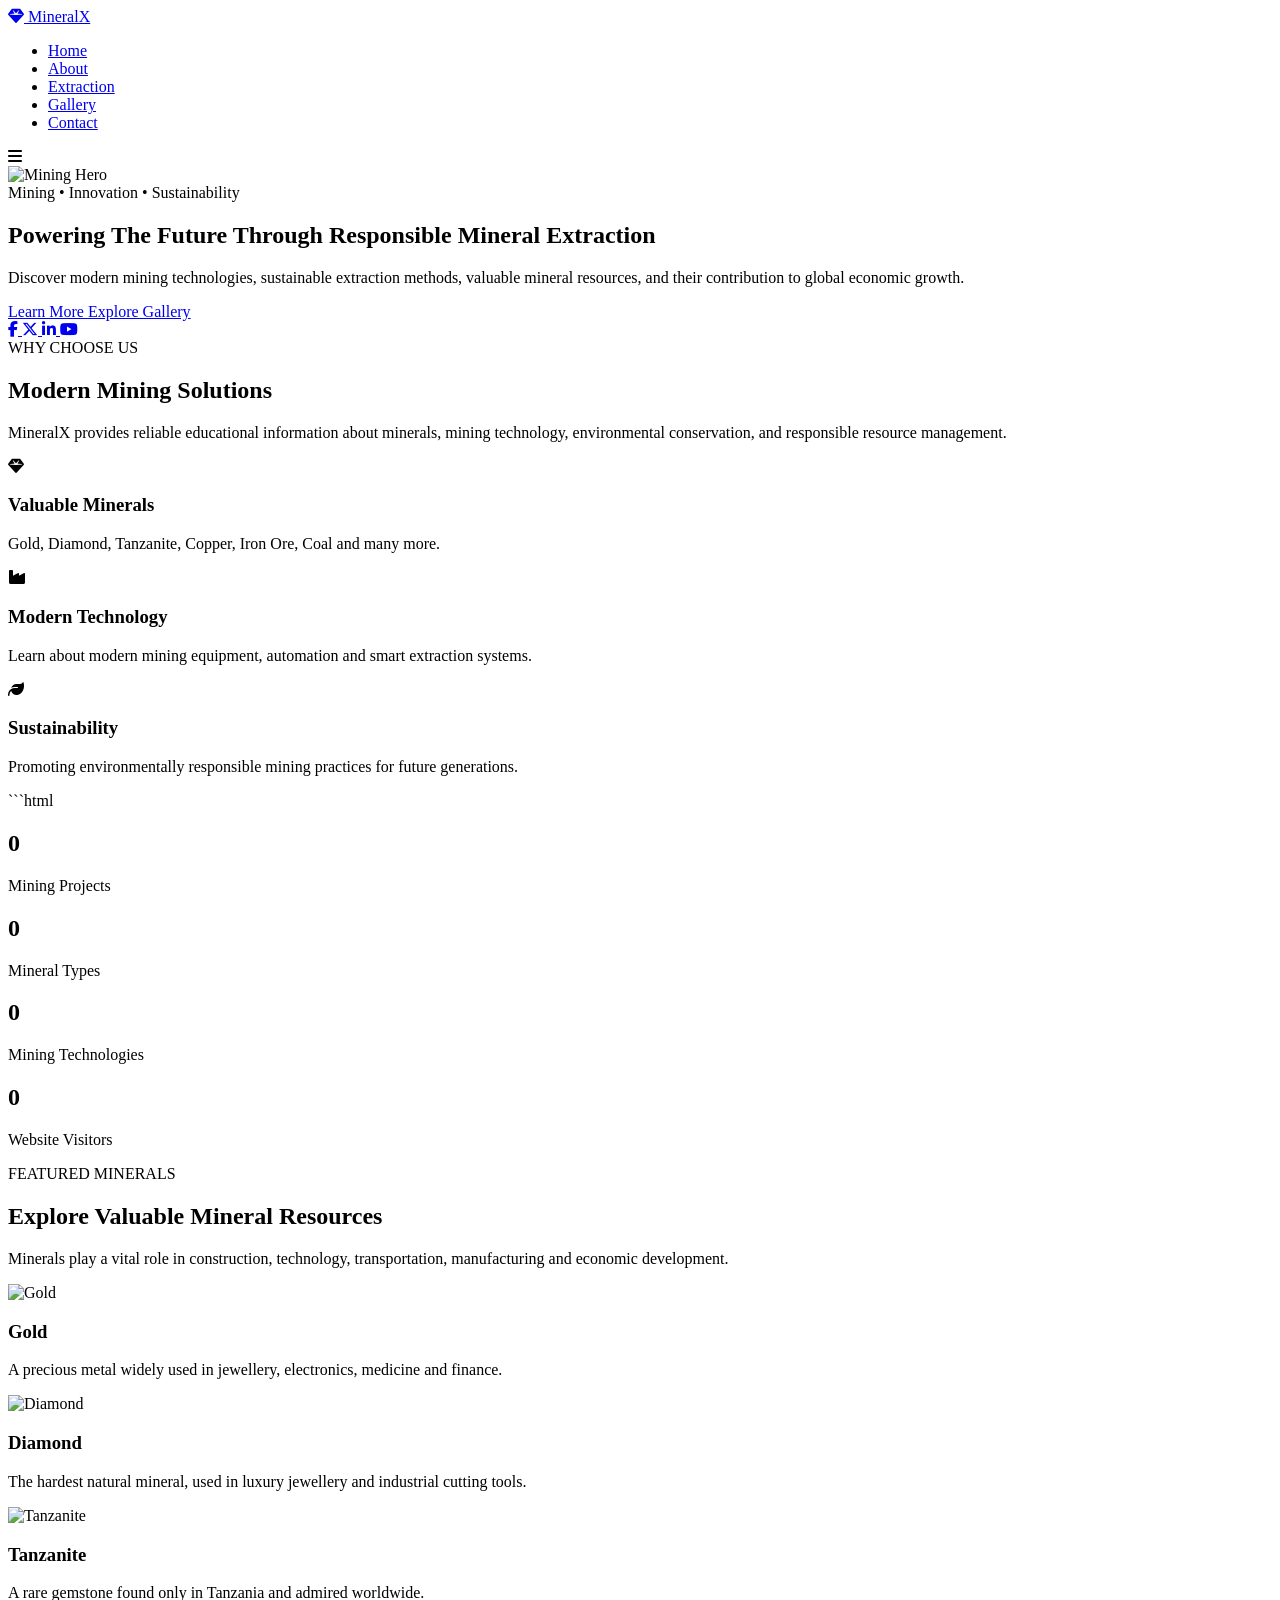
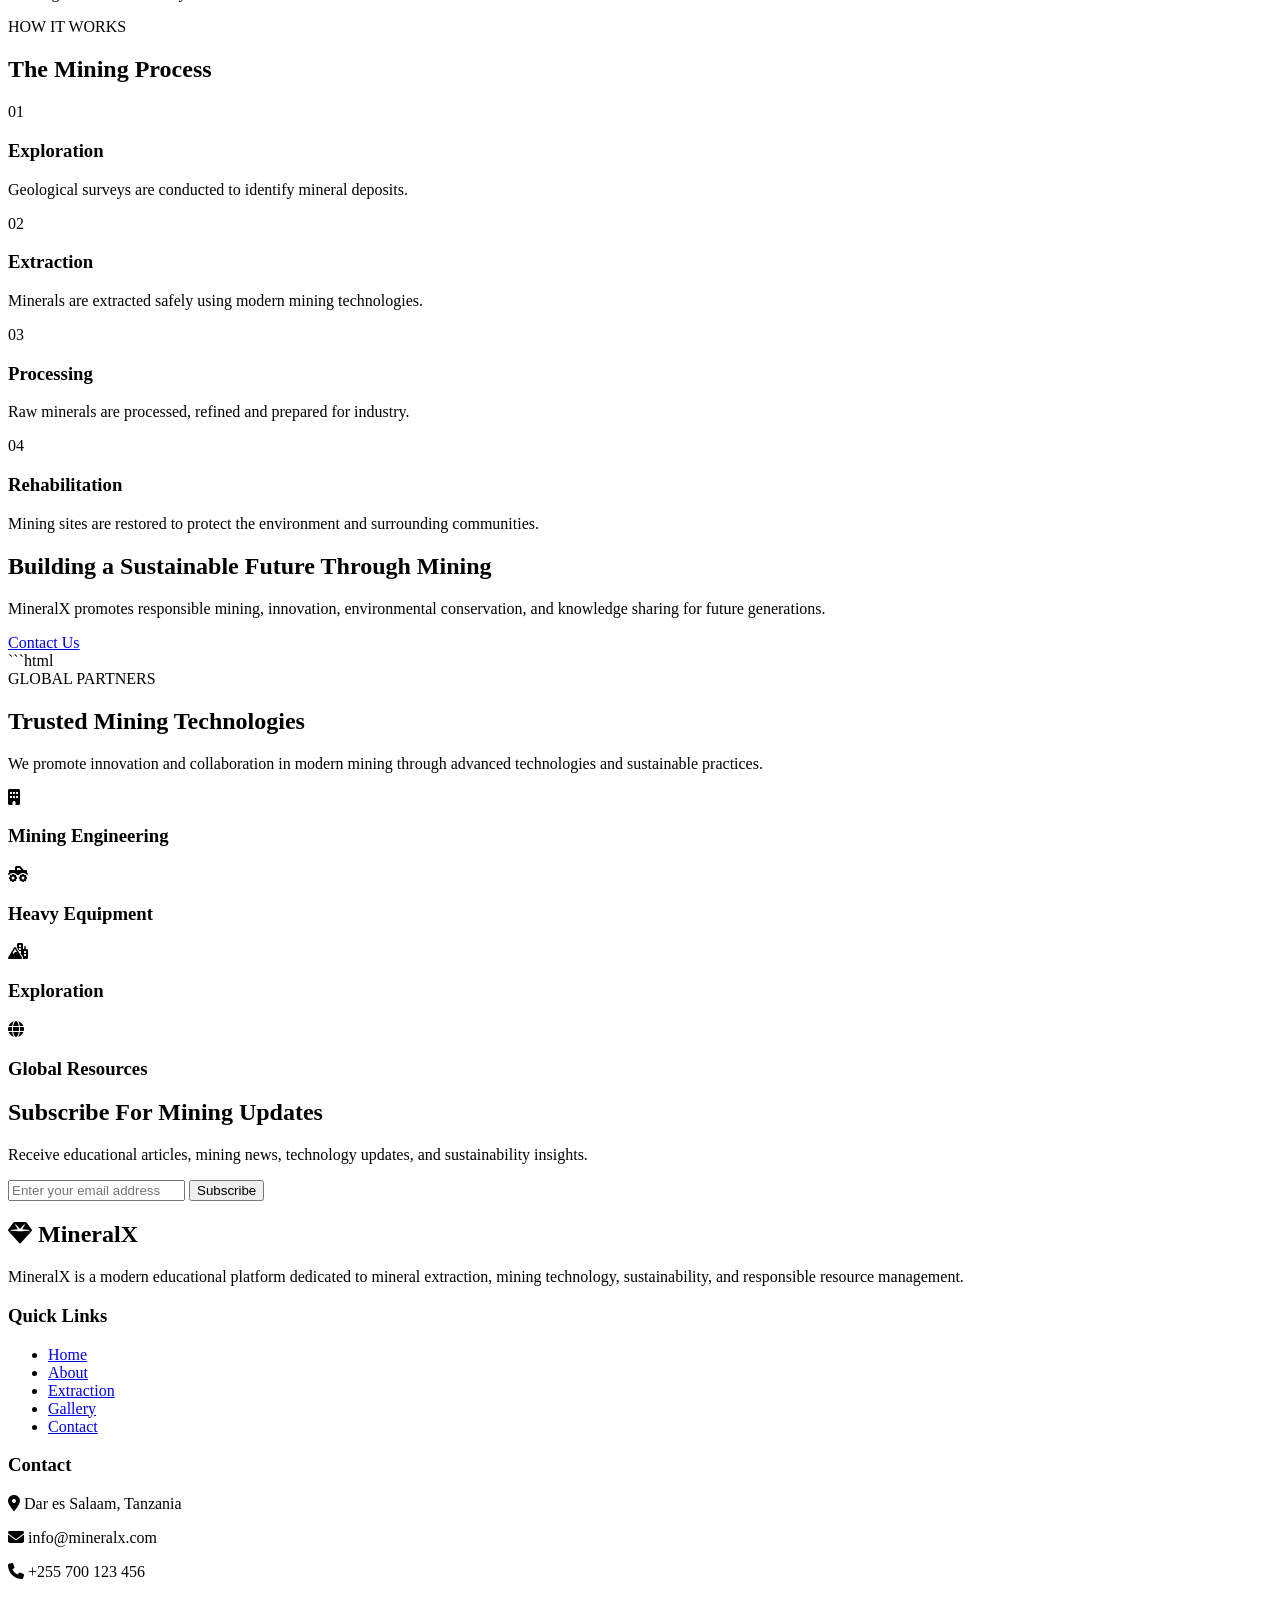
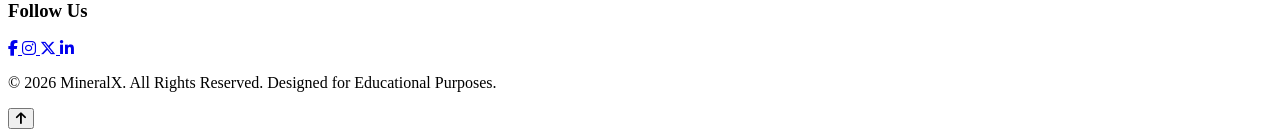
==== commit 92ffb538: "Update index.html" ====
--- a/index.html
+++ b/index.html
@@ -1,4 +1,4 @@
-```html
+
 <!DOCTYPE html>
 <html lang="en">
 
@@ -95,60 +95,45 @@
 
 <section class="hero">
 
+    <img src="images/hero.jpg"
+         class="hero-image"
+         alt="Mining Hero">
+
     <div class="hero-overlay"></div>
 
     <div class="hero-content">
 
         <span class="hero-tag">
-
             Mining • Innovation • Sustainability
-
         </span>
 
         <h1>
-
             Powering The Future Through
             Responsible Mineral Extraction
-
         </h1>
 
         <p>
-
             Discover modern mining technologies,
             sustainable extraction methods,
             valuable mineral resources,
             and their contribution to global economic growth.
-
         </p>
 
         <div class="hero-buttons">
 
             <a href="about.html" class="btn-primary">
-
                 Learn More
-
             </a>
 
             <a href="gallery.html" class="btn-secondary">
-
                 Explore Gallery
-
             </a>
 
         </div>
 
     </div>
 
-    <!-- Hero Image -->
-    <!-- Badala ya folder la images, weka link hapa -->
-<section class="hero">
-
-<img src="image/hero.jpg" class="hero-image" alt="Mining Hero">
-
-<div class="hero-overlay"></div>
-
 </section>
-
 <!-- ================= FLOATING SOCIAL ================= -->
 
 <div class="social-icons">
@@ -324,7 +309,7 @@
 
         <div class="mineral-card">
 
-          <img src="image/gold.jpg" alt="Gold Mine">
+          <img src="images/gold.jpg" alt="Gold">
 
             <div class="mineral-content">
 
@@ -344,7 +329,7 @@
         </div>
 
         <div class="mineral-card">
-<img src="image/diamond.jpg">
+<img src="images/diamond.jpg" alt="Diamond">
 
             <div class="mineral-content">
 
@@ -364,7 +349,7 @@
 
         <div class="mineral-card">
 
-            <img src="image/tanzanite.jpg">
+            <img src="images/tanzanite.jpg" alt="Tanzanite">
 
             <div class="mineral-content">
 
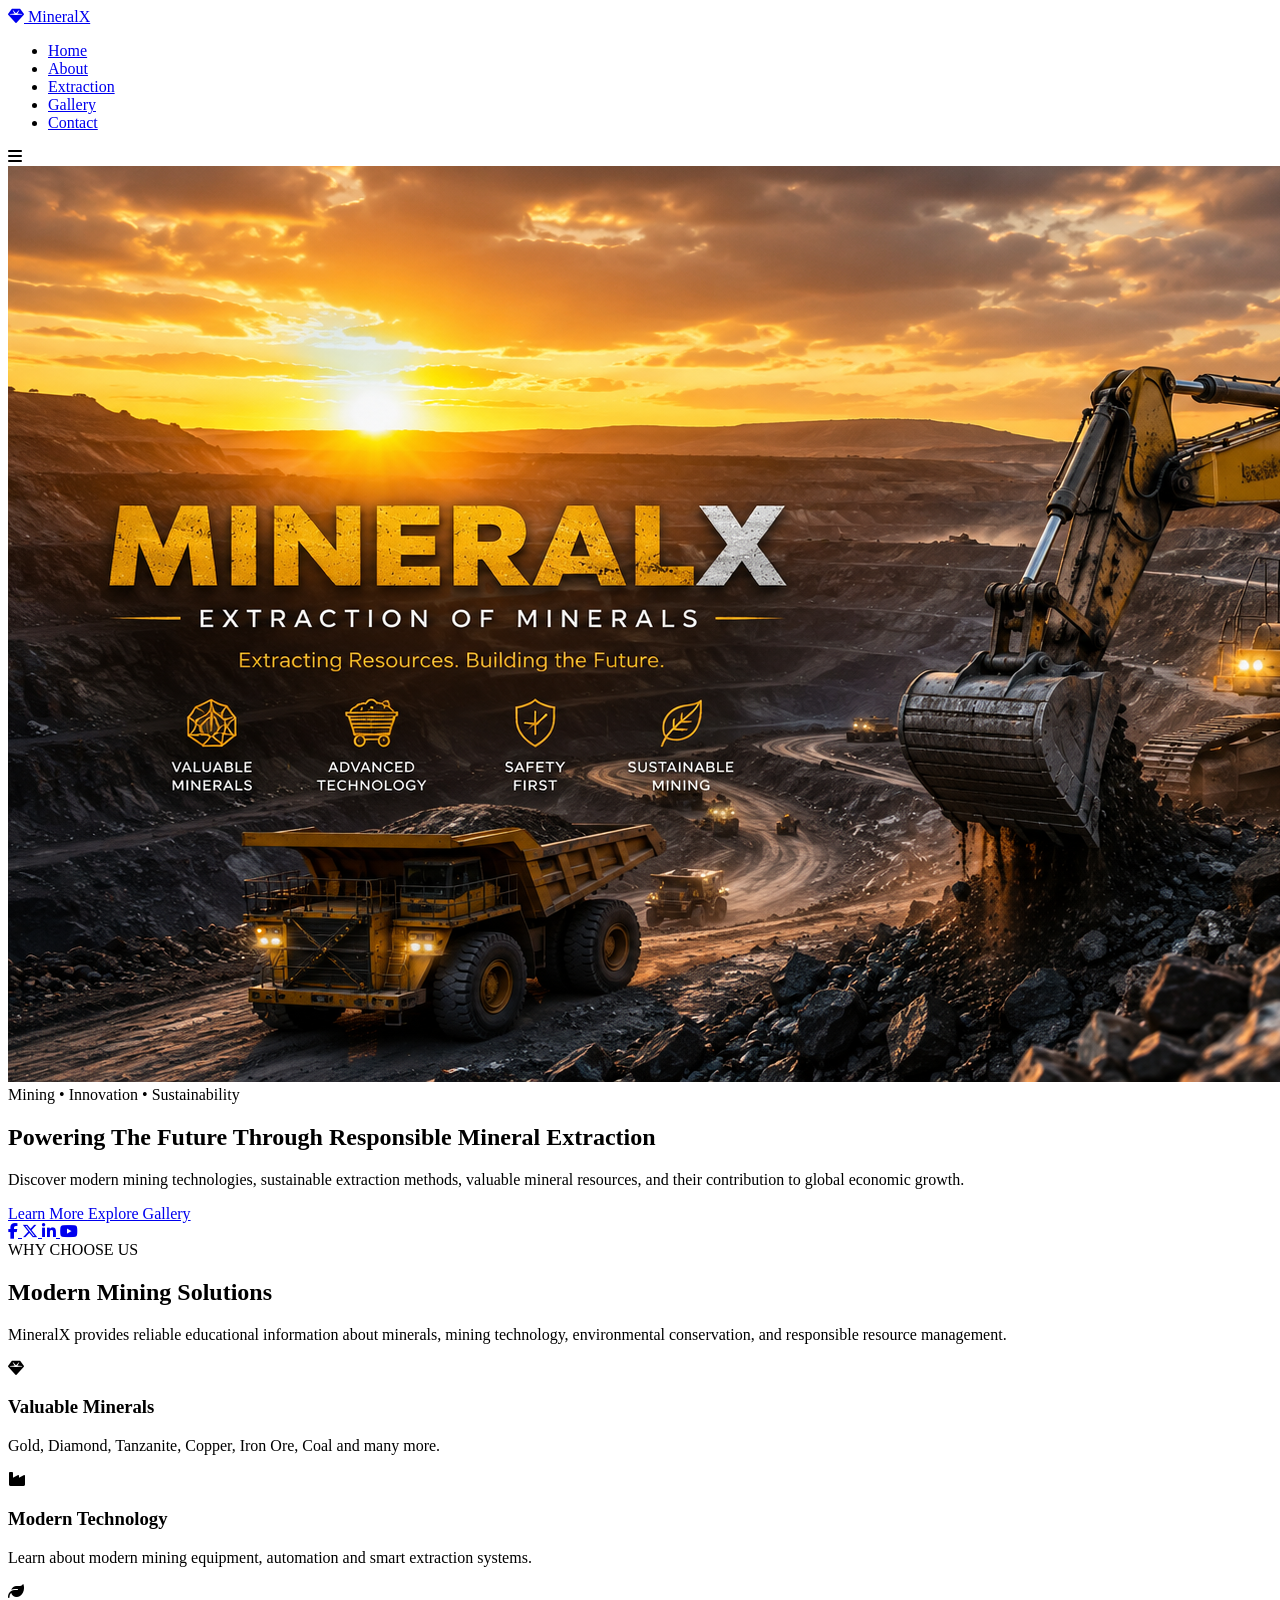
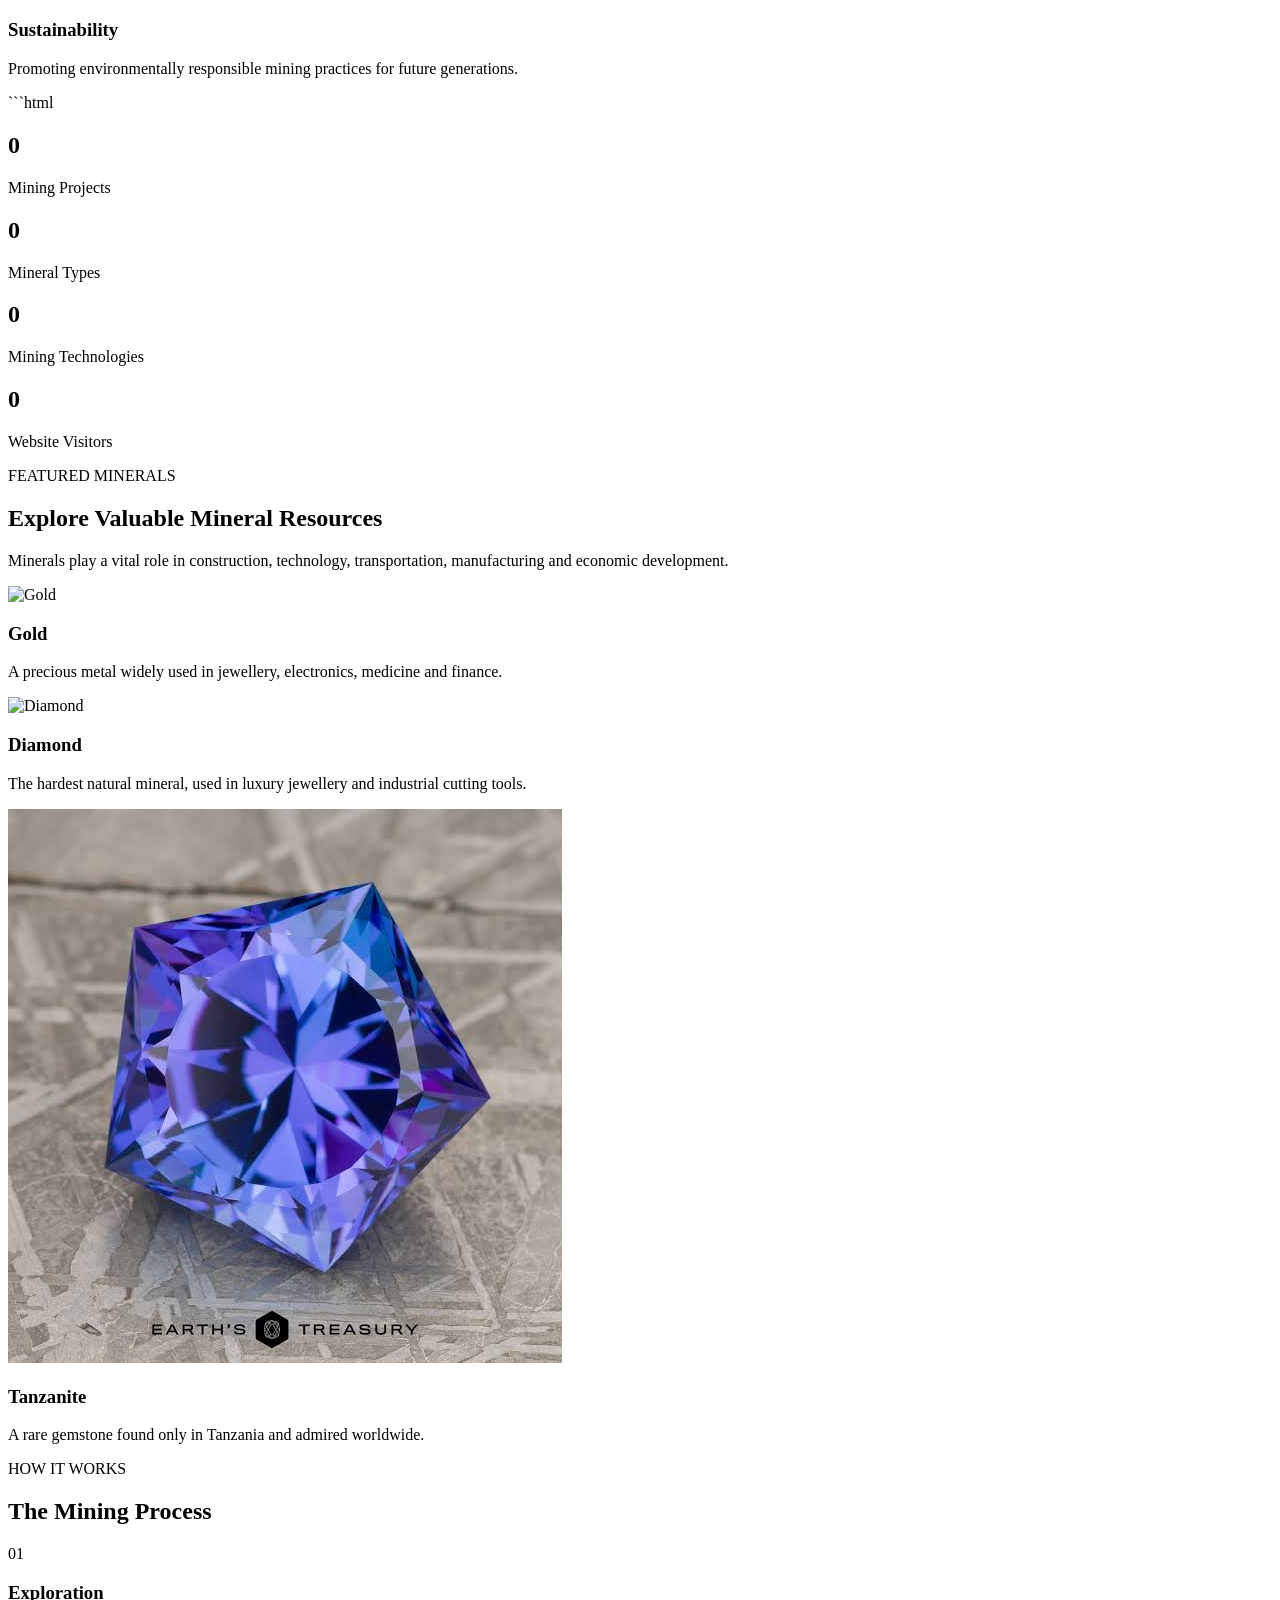
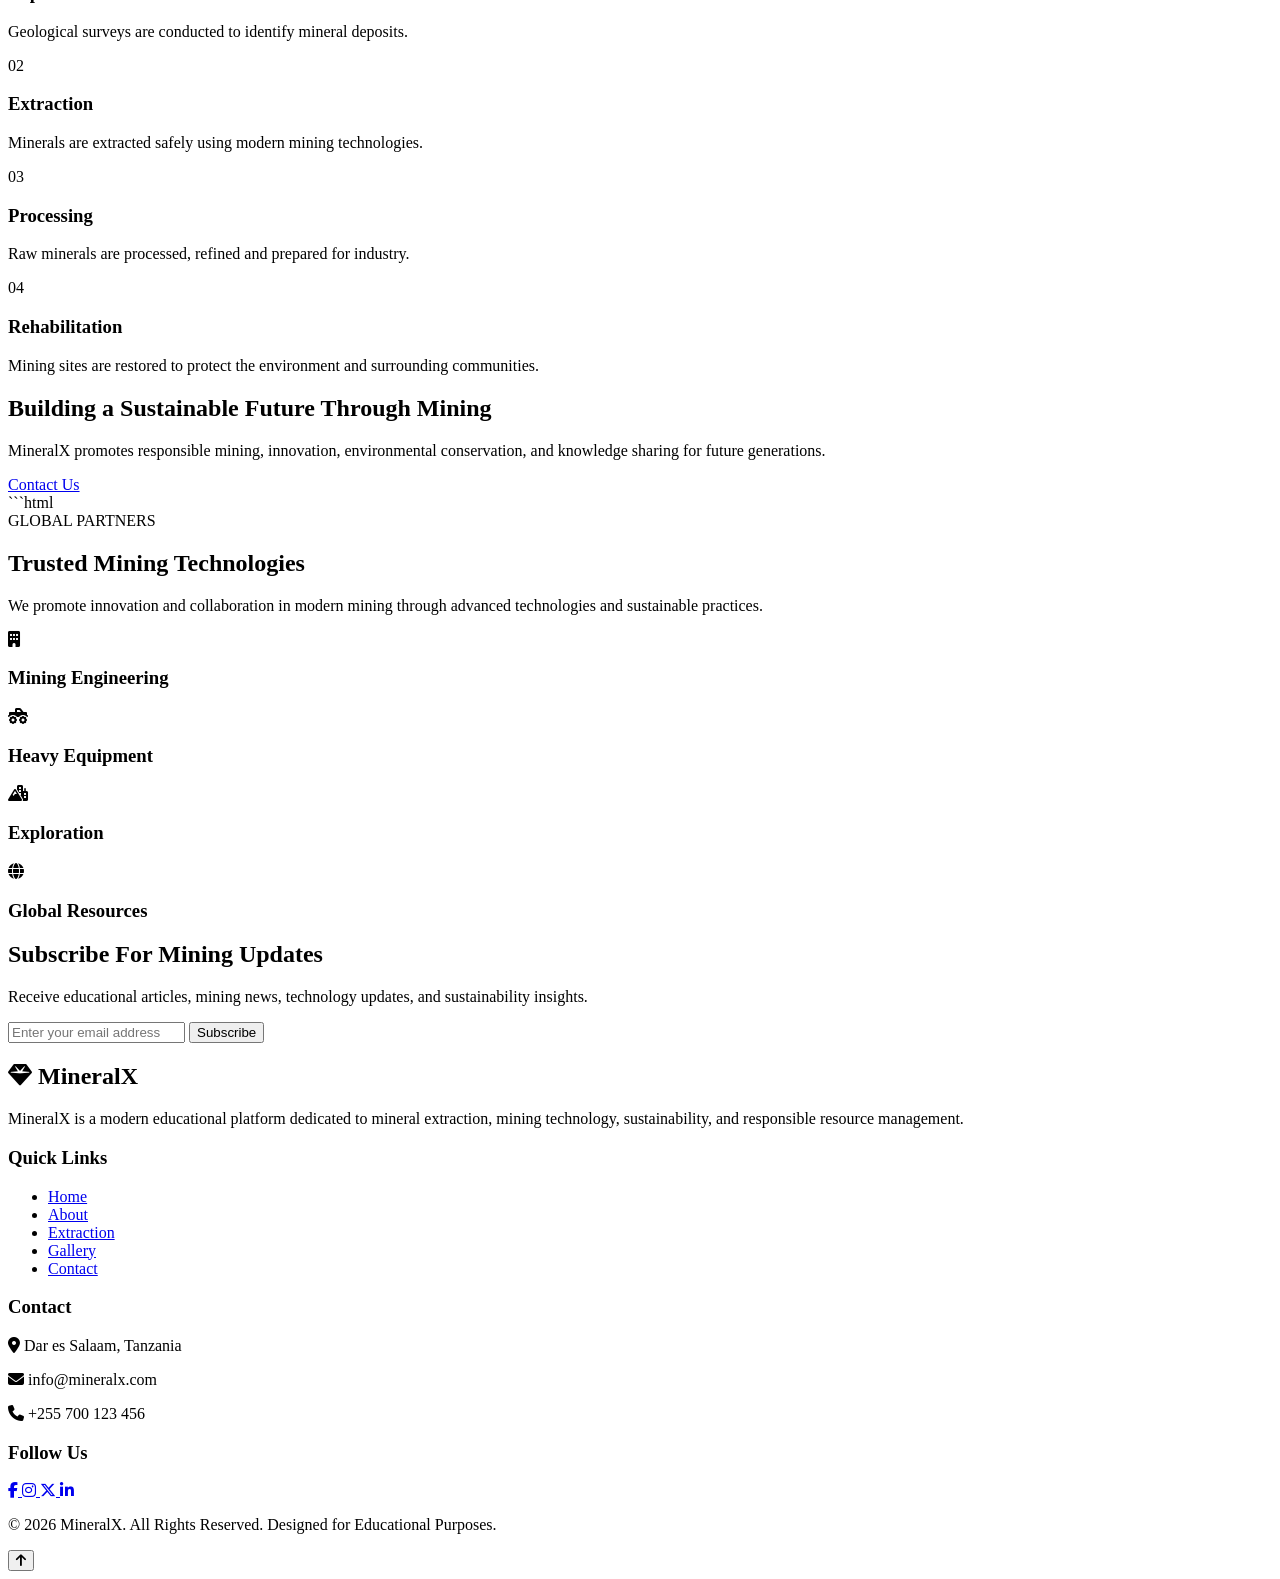
==== commit 9e8c65ce: "Update index.html" ====
--- a/index.html
+++ b/index.html
@@ -95,7 +95,7 @@
 
 <section class="hero">
 
-    <img src="images/hero.jpg"
+    <img src="image/hero.jpg"
          class="hero-image"
          alt="Mining Hero">
 
@@ -329,7 +329,7 @@
         </div>
 
         <div class="mineral-card">
-<img src="images/diamond.jpg" alt="Diamond">
+<img src="image/diamond.jpg" alt="Diamond">
 
             <div class="mineral-content">
 
@@ -349,7 +349,7 @@
 
         <div class="mineral-card">
 
-            <img src="images/tanzanite.jpg" alt="Tanzanite">
+            <img src="image/tanzanite.jpg" alt="Tanzanite">
 
             <div class="mineral-content">
 
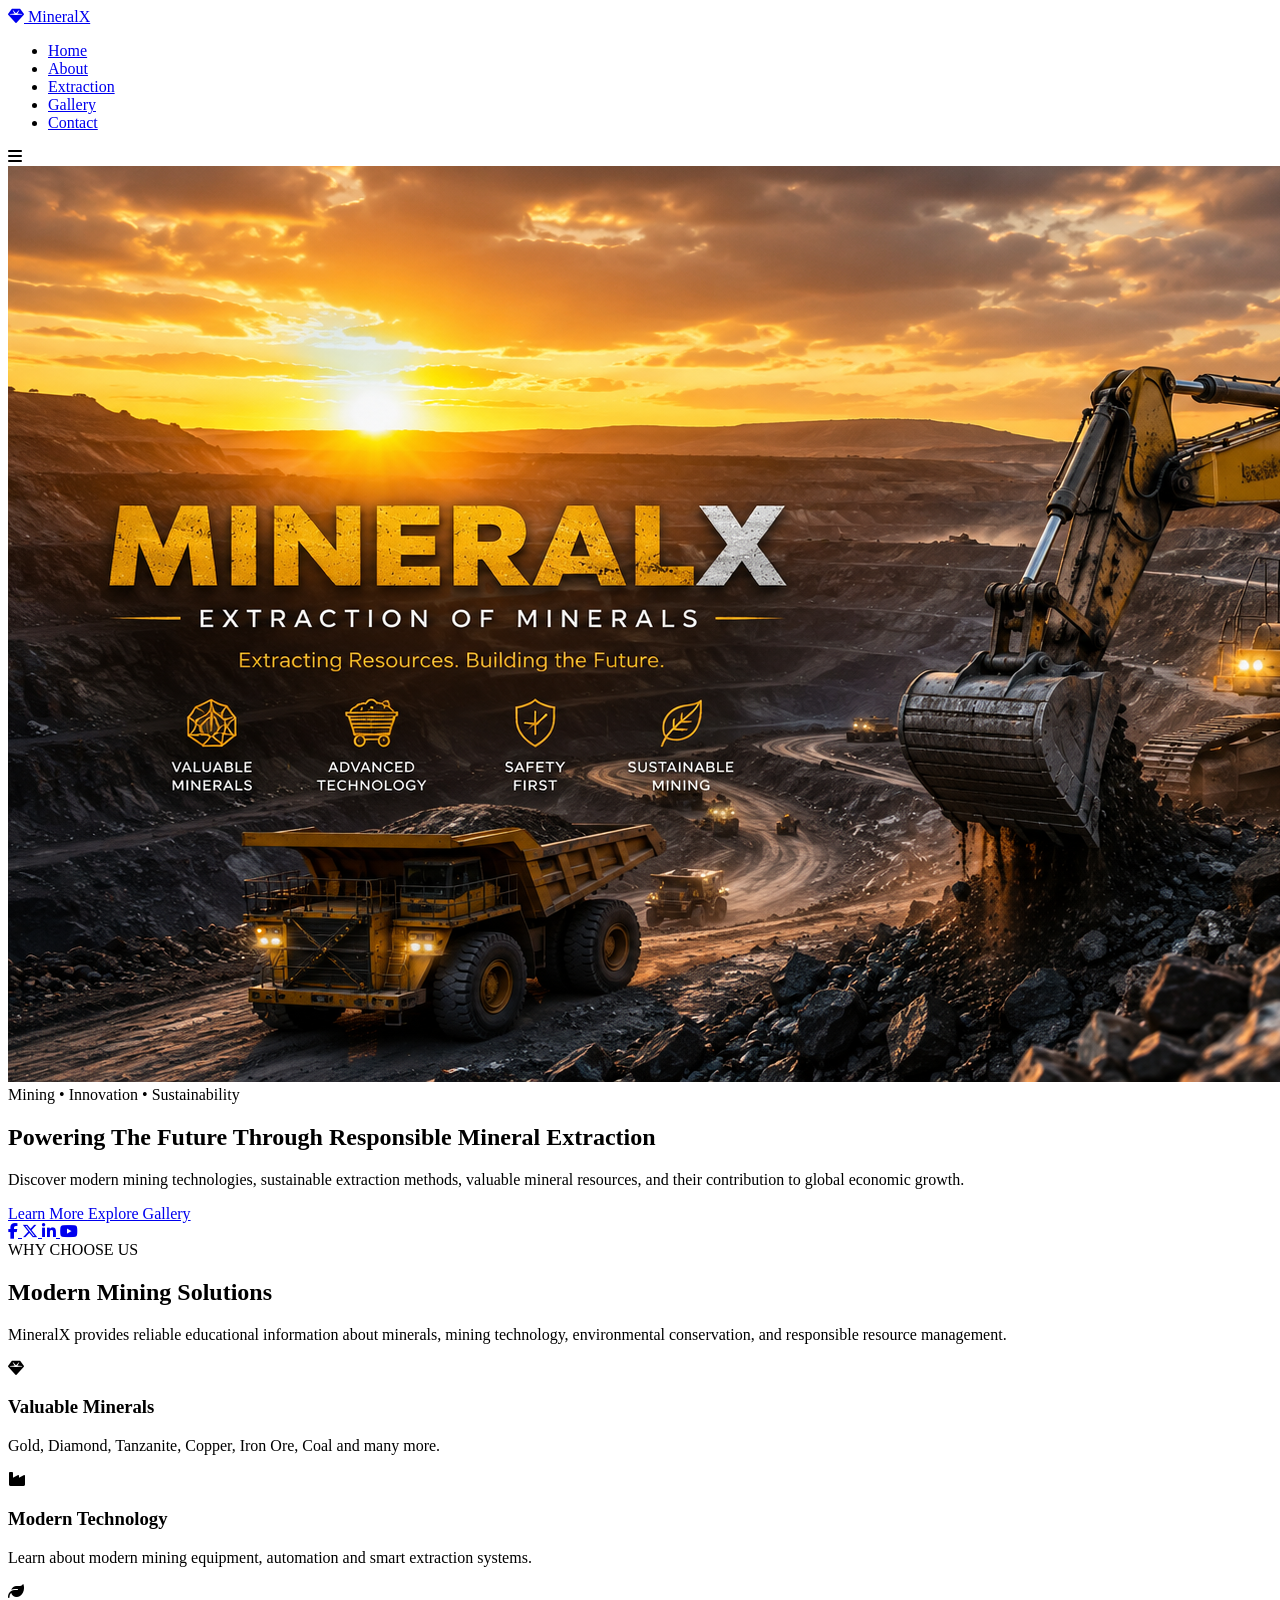
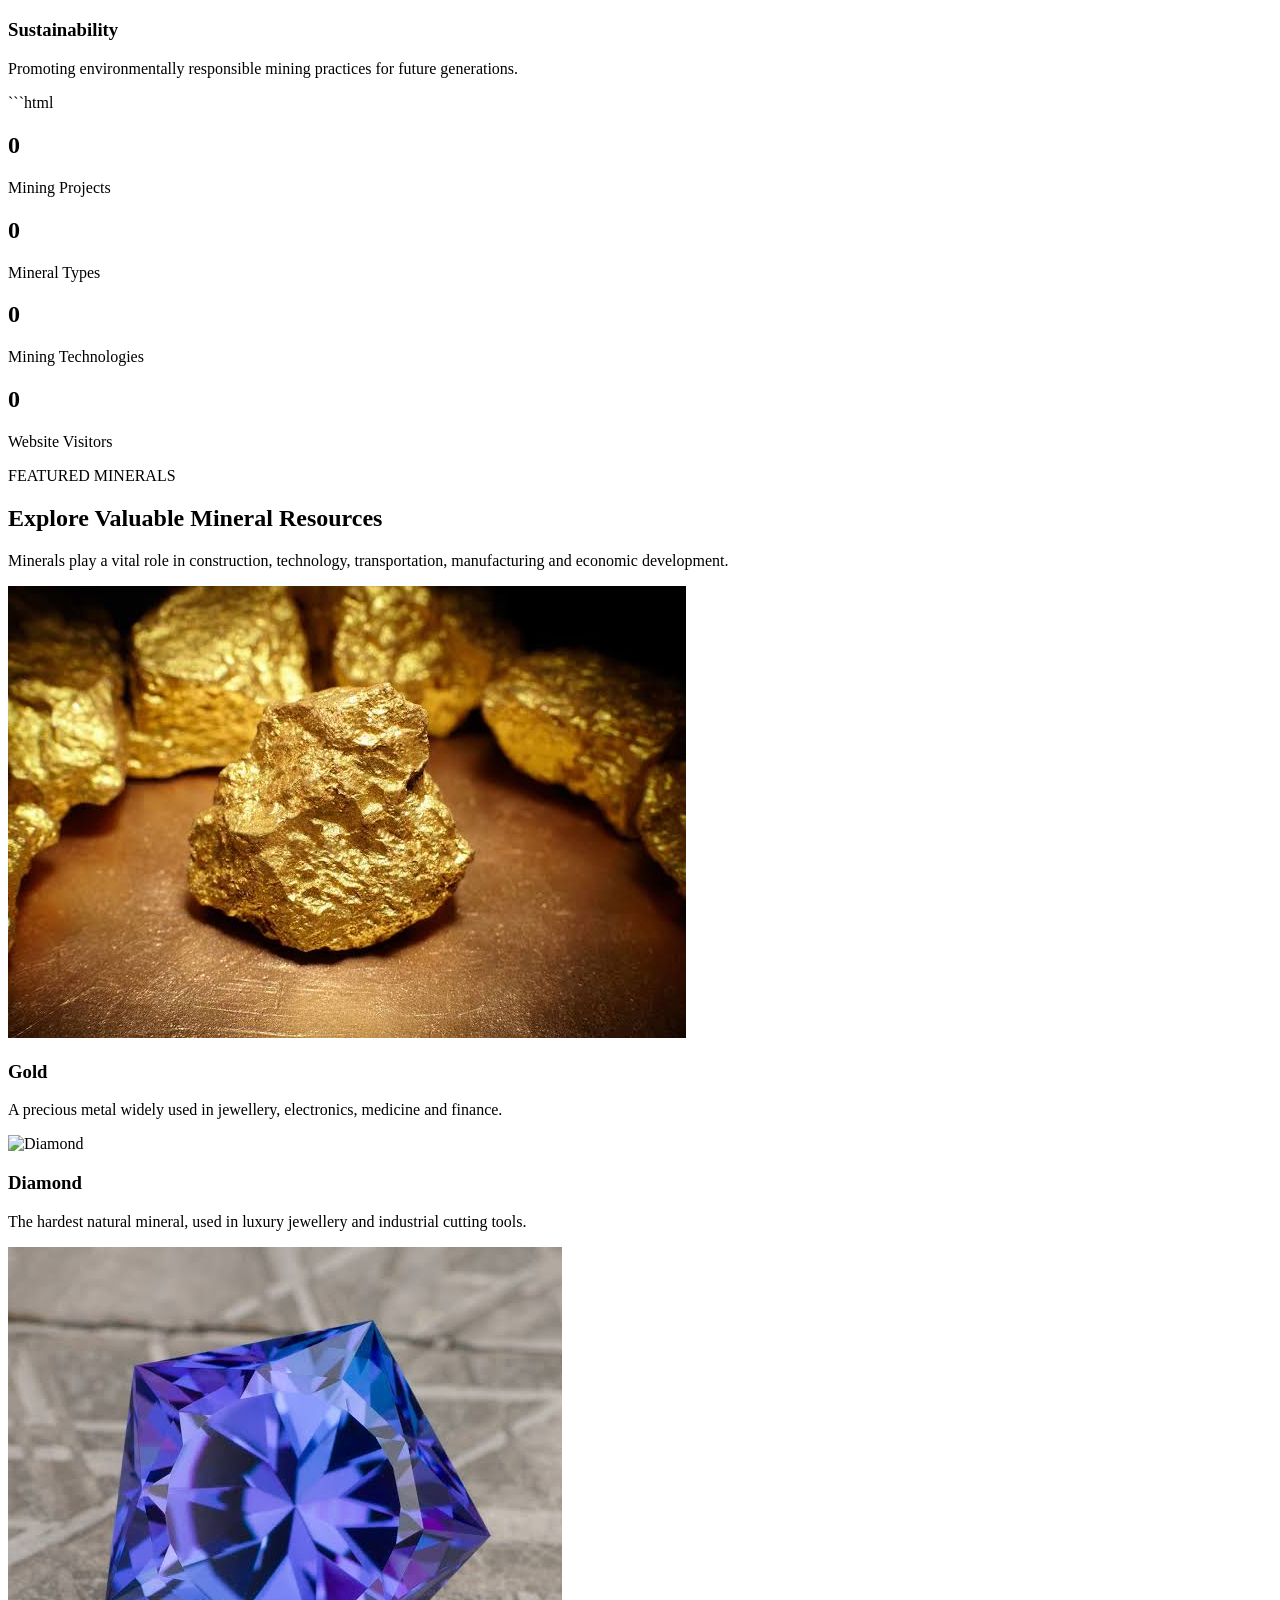
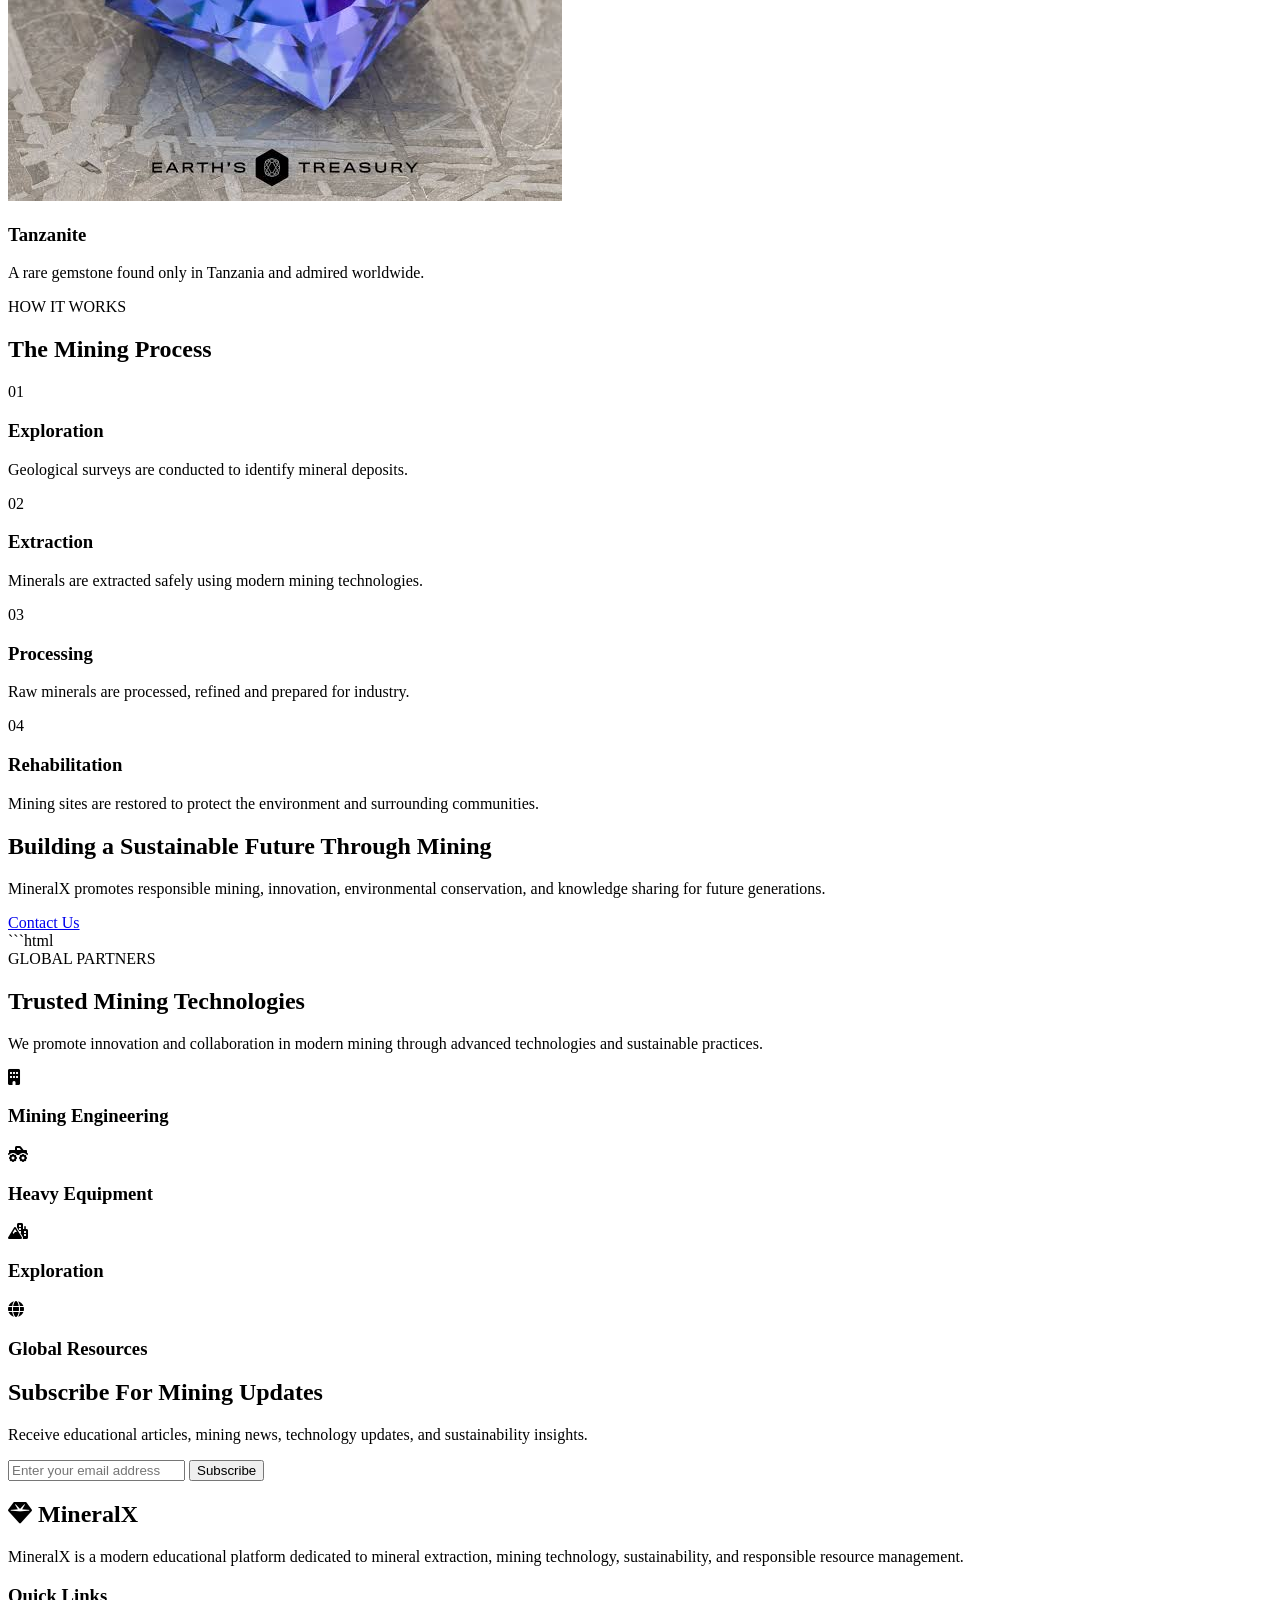
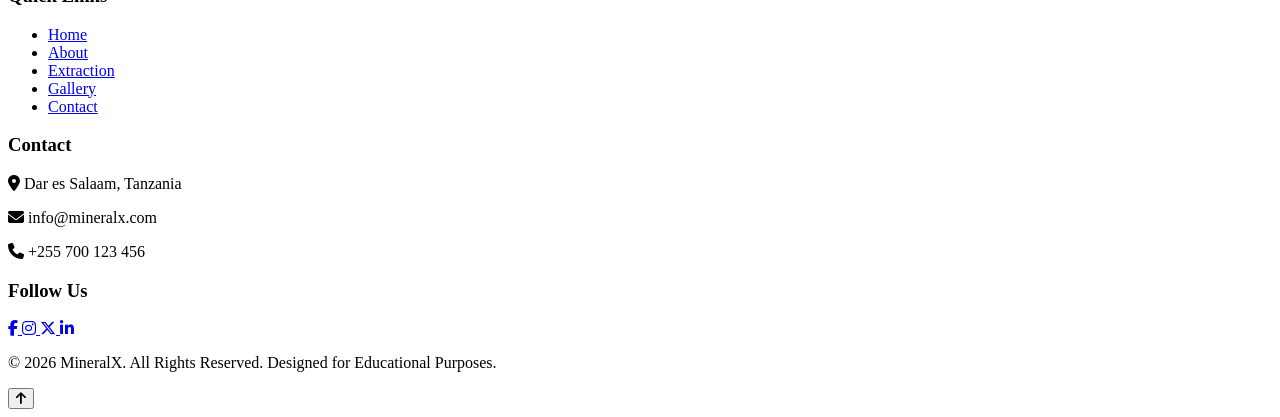
==== commit 1b6df3c1: "Update index.html" ====
--- a/index.html
+++ b/index.html
@@ -309,7 +309,7 @@
 
         <div class="mineral-card">
 
-          <img src="images/gold.jpg" alt="Gold">
+          <img src="image/gold.jpg" alt="Gold">
 
             <div class="mineral-content">
 
